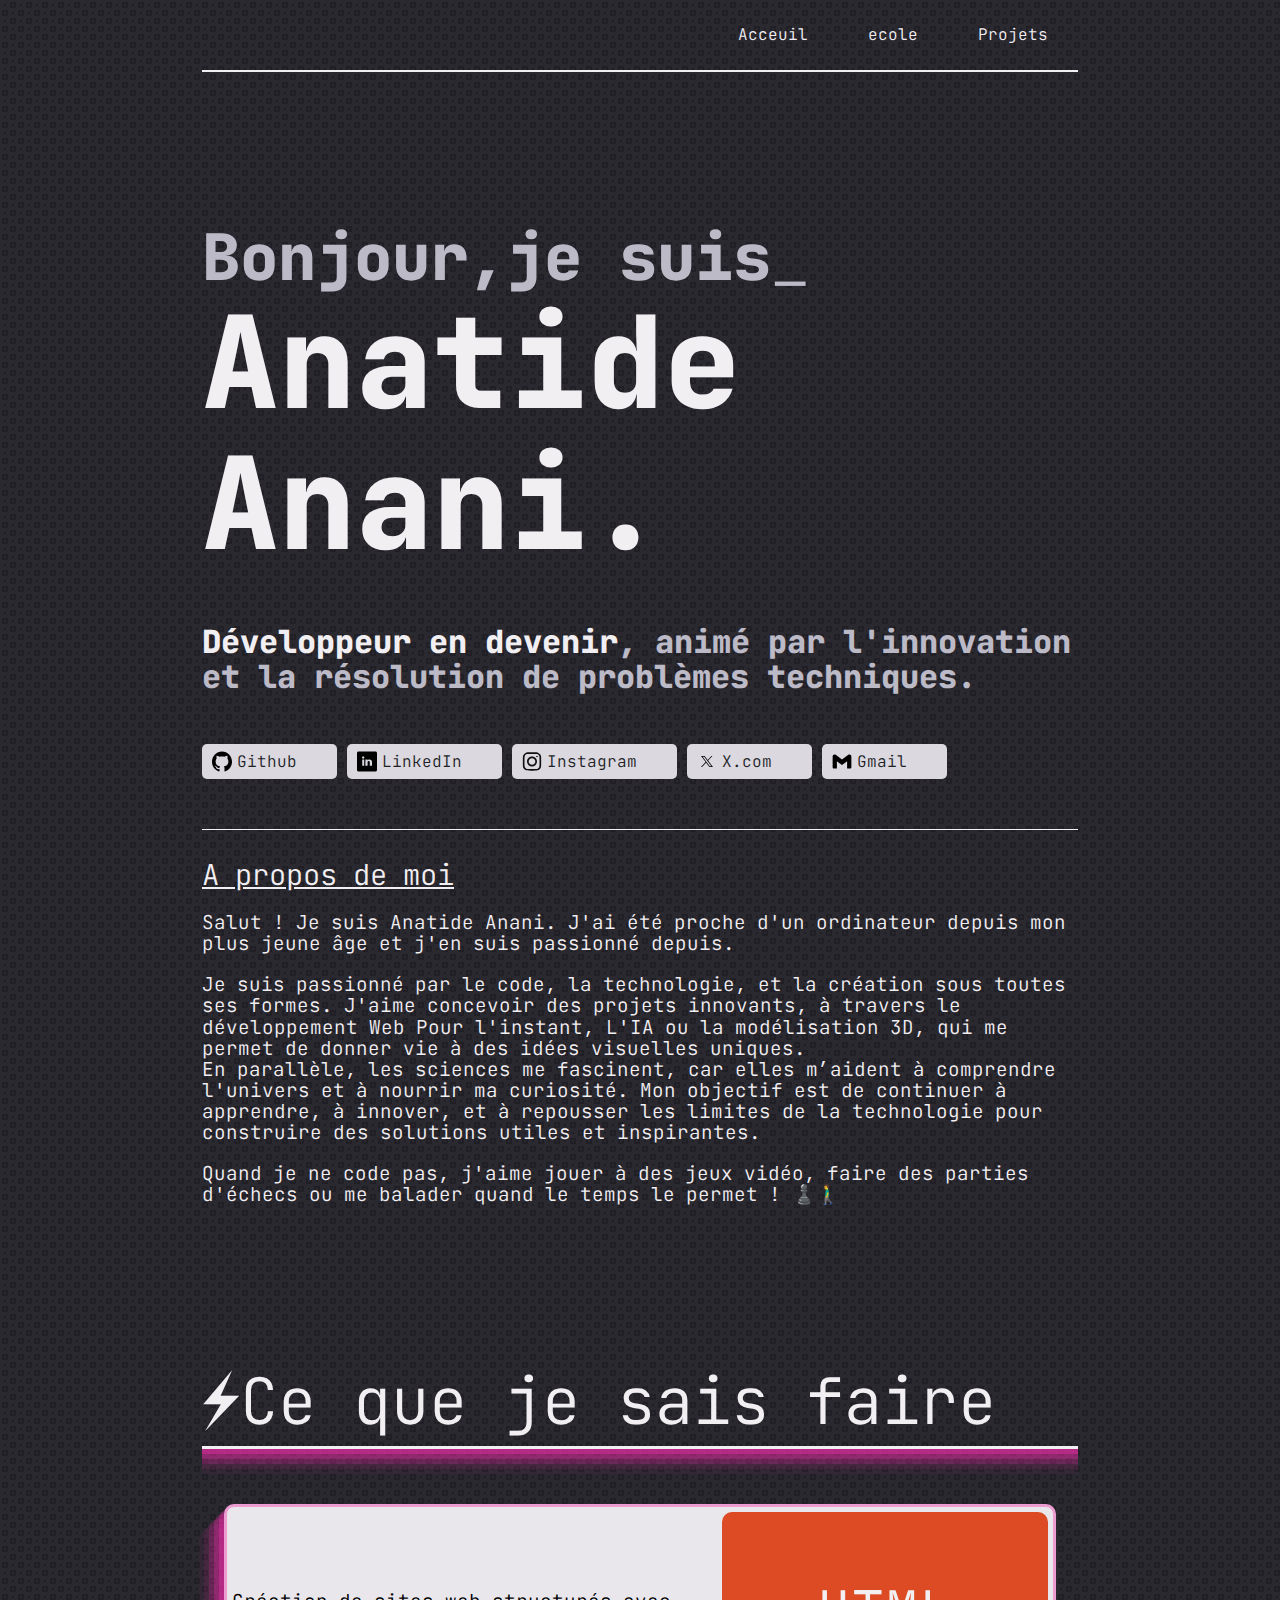
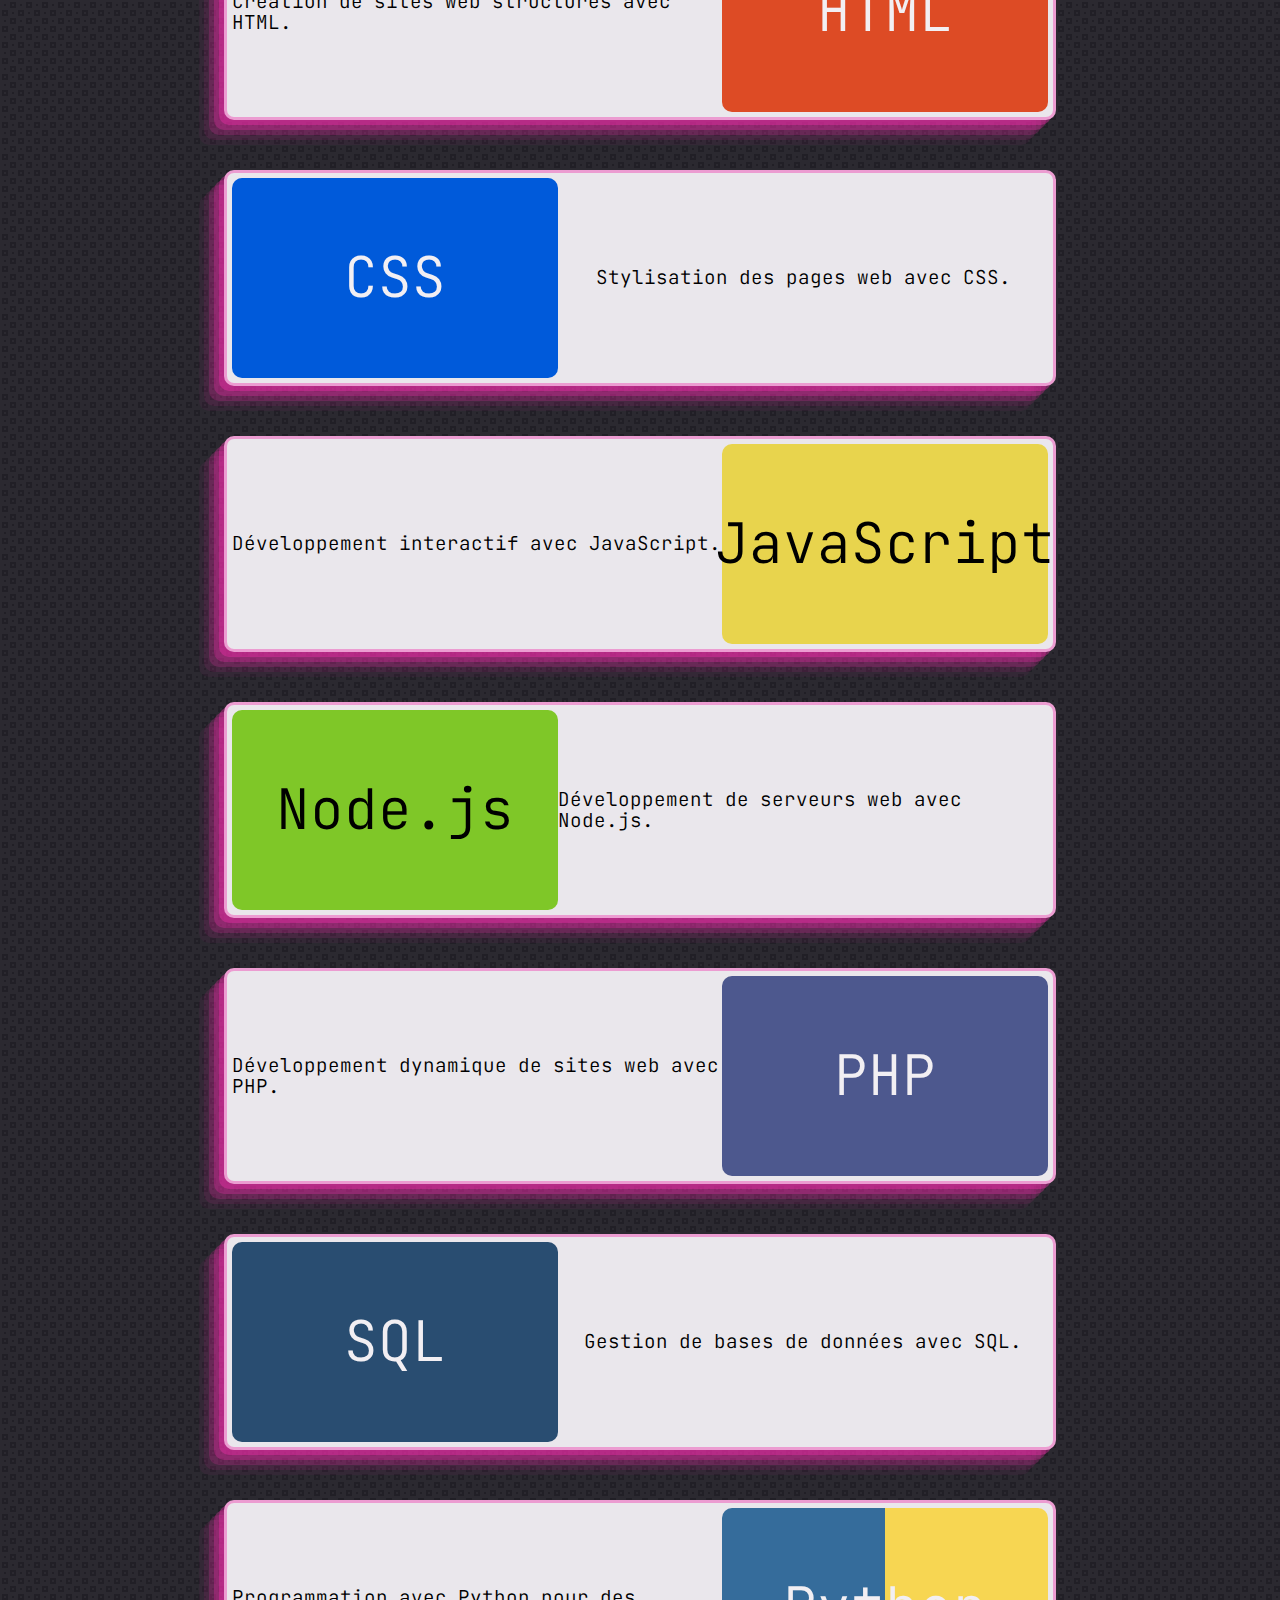
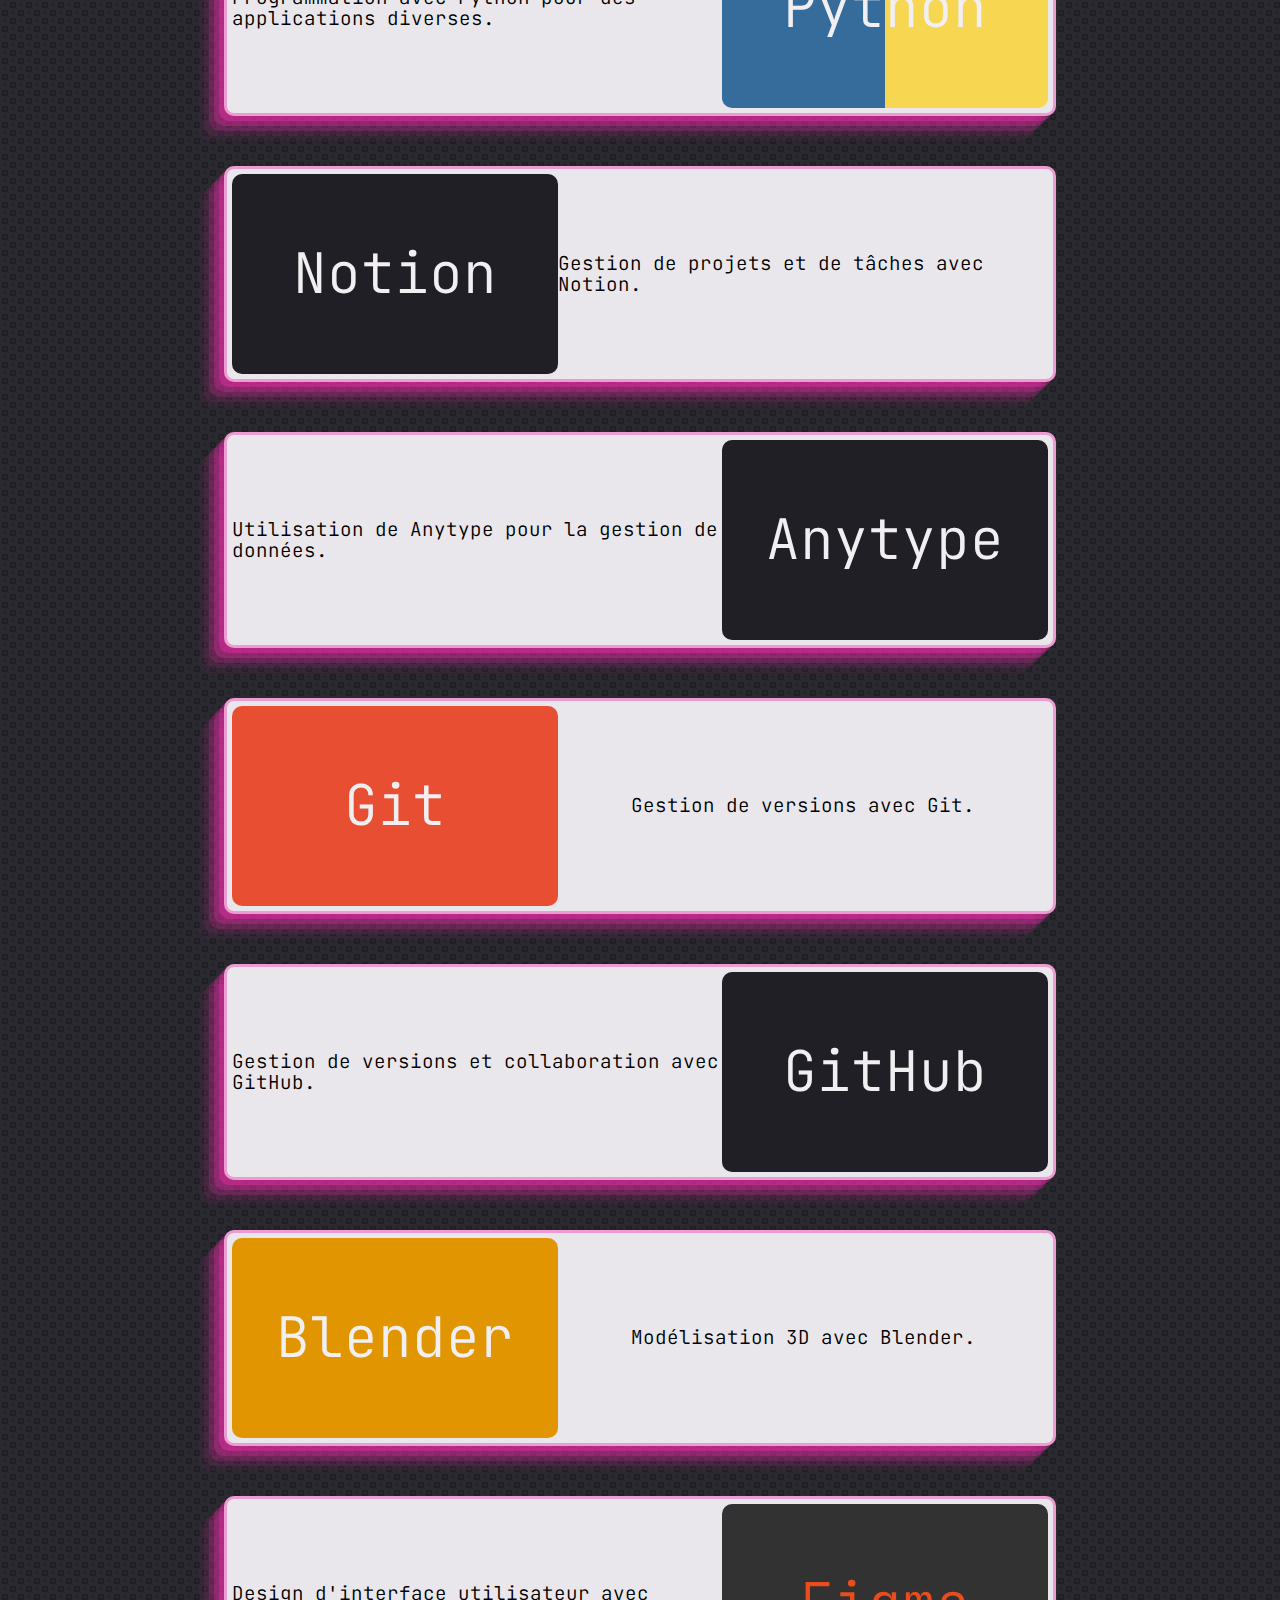
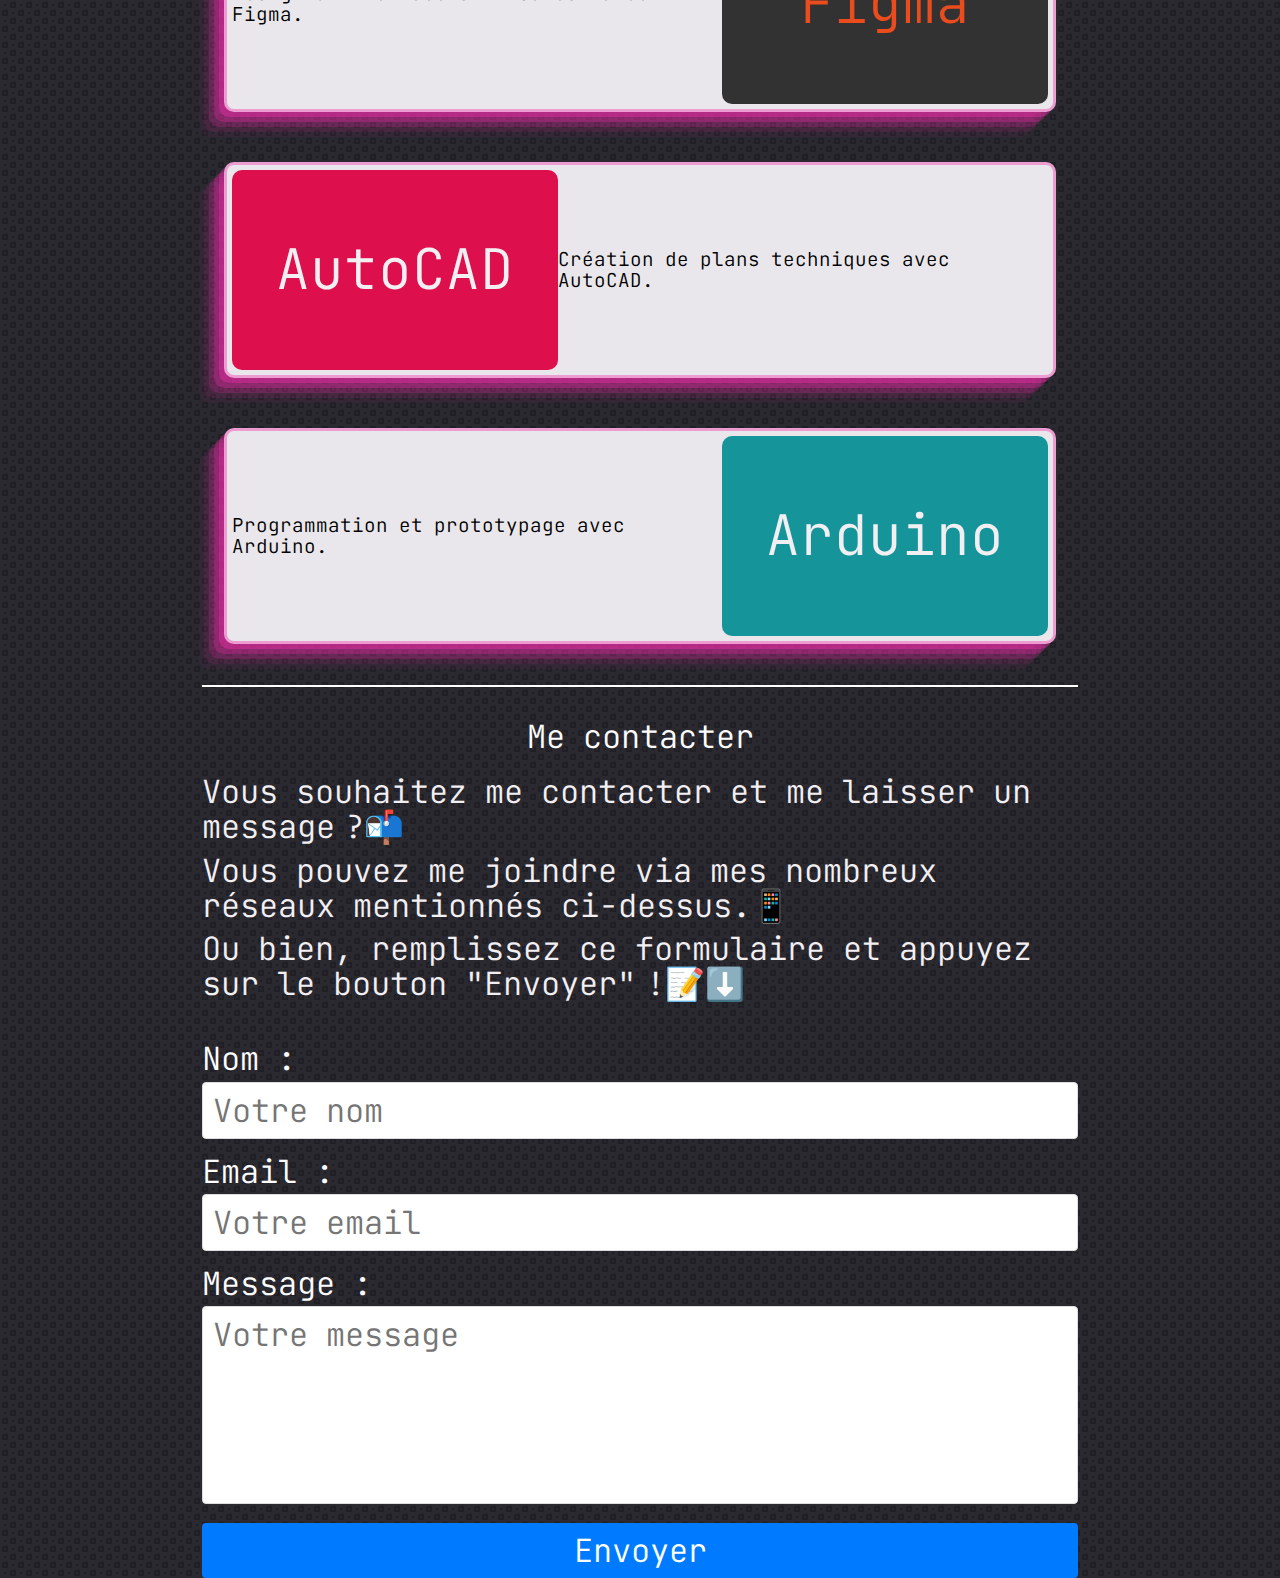
==== index.html @ f27303c4 "feat:ajout du formulaire de contact front end" ====
<!DOCTYPE html>
<html lang="en">
<head>
    <meta charset="UTF-8">
    <meta name="viewport" content="width=device-width, initial-scale=1.0">
    <link rel="stylesheet" href="/pages/css/index.css">
    <link rel="stylesheet" href="/pages/css/general.css">
    <link rel="stylesheet" href="/pages/css/form.css">
    <link rel="icon" type="image/x-icon" href="/src/cercle.png">
    <title>Acceuil</title>
</head>
<body>
    <div class="container">
        <script src="/web-components/header.js" defer></script>
        <wc-header></wc-header>
        <div class="subcontainer">
            <div class="banner">
                <div class="greetings">
                    Bonjour,je suis<em class="blink">_</em>
                </div>
                <div class="name">
                    Anatide Anani.
                </div>
                <div class="desc">
                    <em>Développeur en devenir</em>, animé par l'innovation et la résolution de problèmes techniques.
                </div>
                <div class="social">
                    <a class="github" href="https://github.com/ananijoel" target="_blank">
                        <img src="/src/social/github-142-svgrepo-com.svg" alt=""> <p>Github</p>
                    </a>
                    <a class="linkedIn" href="linkedin.com/in/anatide-anani-316128299" target="_blank">
                        <img src="/src/social/linkedin-rounded-svgrepo-com.svg" alt=""> <p>LinkedIn</p>
                    </a>
                    <a class="instagram" href="https://www.instagram.com/ananijoell" target="_blank">
                        <img src="/src/social/instagram-svgrepo-com.svg" alt=""> <p>Instagram</p>
                    </a>
                    <a href="https://x.com/anatide_anani" target="_blank">
                        <img src="/src/social/TwitterX.svg" alt=""> <p>X.com</p>
                    </a>
                    <a href="mailto:ananijoellanatide@gmail.com" class="gmail" >
                        <img src="/src/social/gmail-svgrepo-com.svg" alt=""> <p>Gmail</p>
                    </a>
                </div>
                <div class="about">
                    <div class="text">
                        <h2>A propos de moi</h2>
                        <p>Salut ! Je suis Anatide Anani. J'ai été proche d'un ordinateur depuis mon plus jeune âge et j'en suis passionné depuis.</p>
                        <p>
                            Je suis passionné par le code, la technologie, et la création sous toutes ses formes. J'aime concevoir des projets innovants, à travers le développement Web Pour l'instant, L'IA ou la modélisation 3D, qui me permet de donner vie à des idées visuelles uniques. <br> En parallèle, les sciences me fascinent, car elles m’aident à comprendre l'univers et à nourrir ma curiosité. Mon objectif est de continuer à apprendre, à innover, et à repousser les limites de la technologie pour construire des solutions utiles et inspirantes.
                        </p>
                        <p>Quand je ne code pas, j'aime jouer à des jeux vidéo, faire des parties d'échecs ou me balader quand le temps le permet ! ♟️🚶‍♂️</p>
                    </div>
                    <div class="picture">

                    </div>
                </div>
            </div>
            <div class="skills">
                <div class="skillstitle"><em class="blink">⚡</em>Ce que je sais faire </div>
                <div class="skill html">
                    <div class="skill-name html">HTML</div>
                    <div class="description">Création de sites web structurés avec HTML.</div>
                </div>
                <div class="skill">
                    <div class="skill-name css">CSS</div>
                    <div class="description">Stylisation des pages web avec CSS.</div>
                </div>
                <div class="skill">
                    <div class="skill-name js">JavaScript</div>
                    <div class="description">Développement interactif avec JavaScript.</div>
                </div>
                <div class="skill">
                    <div class="skill-name nodejs">Node.js</div>
                    <div class="description">Développement de serveurs web avec Node.js.</div>
                </div>
                <div class="skill">
                    <div class="skill-name php">PHP</div>
                    <div class="description">Développement dynamique de sites web avec PHP.</div>
                </div>
                <div class="skill">
                    <div class="skill-name sql">SQL</div>
                    <div class="description">Gestion de bases de données avec SQL.</div>
                </div>
                <div class="skill">
                    <div class="skill-name python">Python</div>
                    <div class="description">Programmation avec Python pour des applications diverses.</div>
                </div>
                <div class="skill">
                    <div class="skill-name notion">Notion</div>
                    <div class="description">Gestion de projets et de tâches avec Notion.</div>
                </div>
                <div class="skill">
                    <div class="skill-name anytype">Anytype</div>
                    <div class="description">Utilisation de Anytype pour la gestion de données.</div>
                </div>
                <div class="skill">
                    <div class="skill-name git">Git</div>
                    <div class="description">Gestion de versions avec Git.</div>
                </div>
                <div class="skill">
                    <div class="skill-name github">GitHub</div>
                    <div class="description">Gestion de versions et collaboration avec GitHub.</div>
                </div>
                <div class="skill">
                    <div class="skill-name blender">Blender</div>
                    <div class="description">Modélisation 3D avec Blender.</div>
                </div>
                <div class="skill">
                    <div class="skill-name figma">Figma</div>
                    <div class="description">Design d'interface utilisateur avec Figma.</div>
                </div>
                <div class="skill">
                    <div class="skill-name autocad">AutoCAD</div>
                    <div class="description">Création de plans techniques avec AutoCAD.</div>
                </div>
                <div class="skill">
                    <div class="skill-name arduino">Arduino</div>
                    <div class="description">Programmation et prototypage avec Arduino.</div>
                </div>
            </div>
            <div class="contactform">
                <div class="contactlabel">
                    <h1>Me contacter</h1>
                    <p> Vous souhaitez me contacter et me laisser un message ?📬</p>
                    <p>Vous pouvez me joindre via mes nombreux réseaux mentionnés ci-dessus.📱 </p>
                    <p>Ou bien, remplissez ce formulaire et appuyez sur le bouton "Envoyer" !📝⬇️</p>
                </div>
                
                <form action="#" method="post" class="contact-form">
                    <div class="form-group">
                        <label for="name">Nom :</label>
                        <input type="text" id="name" name="name" placeholder="Votre nom" required>
                    </div>
                    <div class="form-group">
                        <label for="email">Email :</label>
                        <input type="email" id="email" name="email" placeholder="Votre email" required>
                    </div>
                    <div class="form-group">
                        <label for="message">Message :</label>
                        <textarea id="message" name="message" placeholder="Votre message" rows="5" required></textarea>
                    </div>
                    <button type="submit" class="submit-button">Envoyer</button>
                </form>
            </div>
        </div>
    </div>


</body>
</html>
---- pages/css/index.css ----
:root{
    --color1: #FDFCFD ;
    --color2: #FAF9FB;
    --color3: #F2EFF3;
    --color4: #EAE7EC;
    --color5: #E3DFE6;
    --color6: #DBD8E0;
    --color7: #D0CDD7;
    --color8: #BCBAC7;
    --color9: #8E8C99;
    --color10: #84828E;
    --color11: #65636D;
    --color12: #211F26;
}

.subcontainer{
    width: 100%;
    height: 100%;
}
.banner{
    margin: 150px  0 0 0 ;
}
.greetings{
    color: var(--color8) ;
    font-size: 4rem;
    font-weight: 1000;
}
.name {
    height: 100%;
    color: var(--color3);
    font-size: 8rem;
    font-weight: 1000;
}
.desc{
    margin: 50px  0 0 0;
    font-size: 2rem;
    color: var(--color8);
    font-weight: 1000;
}
.desc > em{
    font-weight: 1000;
    color: var(--color3);
}
.social{
    width: 100%;
    margin: 50px 0 ;
    display: flex;
    flex-direction: row;
}
.social > a {
    display: block;
    margin-right: 10px;
    padding:  5px 40px 5px 10px;
    border-radius: 5px;
    width: fit-content;
    background-color: #DBD8E0;
    display: flex;
    align-items: center;
    justify-content: center;
    text-decoration: none;
    color: #211F26;
}
.social > a > img{
    height: 25px;
    width: 25px;
    padding-right: 5px;
}
.about{
    border-top: 1px solid var(--color3);
    padding: 30px 0;
    margin:0 0 100px 0 ;
    color: var(--color3);
}
.text{
    font-size: 1.2rem;
}
.text h2 {
    text-decoration: underline;
}
.text > p{
    margin: 20px 0 ;
}
@keyframes blink {
    0% {
        opacity: 1;
    }

    50% {
        opacity: 0;
    }

    100% {
        opacity: 1;
    }
}

.blink{
    animation: blink 0.5s infinite;
}

.skills{
    width: 100%;
    display: flex;
    flex-direction: column;
    align-items: center;
    padding-bottom: 1rem;
    border-bottom: 2px solid white ;
}
.skillstitle{
    width: 100%;
    color: var(--color3);
    font-size: 4rem;
    padding: 10px 0;
    margin: 0 0 30px;
    border-bottom: 3px solid var(--color3);
    box-shadow: rgba(240, 46, 170, 0.4) 0px 5px, rgba(240, 46, 170, 0.3) 0px 10px, rgba(240, 46, 170, 0.2) 0px 15px, rgba(240, 46, 170, 0.1) 0px 20px, rgba(240, 46, 170, 0.05) 0px 25px;
}
.skill{
    display: flex;
    justify-content: space-between;
    margin: 25px 0;
    border-radius: 10px;
    border: 3px solid rgba(240, 46, 170, 0.4);
    background-color: #EAE7EC;
    box-shadow: rgba(240, 46, 170, 0.4) -5px 5px, rgba(240, 46, 170, 0.3) -10px 10px, rgba(240, 46, 170, 0.2) -15px 15px, rgba(240, 46, 170, 0.1) -20px 20px, rgba(240, 46, 170, 0.05) -25px 25px;
    padding: 5px;
    font-weight: 1000;
    font-size: 1.2rem;
    width: 95%;
}
.skill:nth-child(odd){
    flex-direction: row;
}
.skill:nth-child(even){
    flex-direction: row-reverse;
}
.skill-name{
    border-radius: 10px;
    width: 40%;
    height: 200PX;
    background-color: #BCBAC7;
    display: fleX;
    align-items: center;
    justify-content: center;
    background-repeat: no-repeat;
    background-size: contain;
    background-position: 10px 10px 10px 10px;
    font-size: 3.5rem;

}
.description{
    width: 60%;
    display: fleX;
    align-items: center;
    justify-content: center;
    background-color: #EAE7EC;
}

.skill-name.html{
    background-color: #dd4b25;
    color: var(--color3);

}
.skill-name.css{
    background-color: #005ada;
    color: var(--color3);
}
.skill-name.js{
    background-color: #e8d44d;
}
.skill-name.nodejs{
    background-color: #7fc728;

}
.skill-name.php {
    background-color: #4d588e;
    color: var(--color3);
}
.skill-name.sql{
    background-color: #294d71;
    color: var(--color3);
}
.skill-name.python{
    color: var(--color3);
    background: rgb(53,108,155);
    background: linear-gradient(90deg, rgba(53,108,155,1) 50%, rgba(247,214,82,1) 50%);
}
.skill-name.notion{
    background-color: var(--color12);
    color: var(--color3);
}
.skill-name.anytype{
    background-color: var(--color12);
    color: var(--color3);
}
.skill-name.git{
    background-color: #e84e31;
    color: var(--color3);
}
.skill-name.github{
    background-color:var(--color12);
    color: var(--color3);
}

.skill-name.blender{
    background-color: #e19601;
    color: var(--color3);
}

.skill-name.figma{
    background-color: #323232;
    color: #ea4c1d;
}

.skill-name.autocad{
    background-color: #de0f4d;
    color: var(--color3);
}
.skill-name.arduino{
    background-color: #15959a;
    color: var(--color3);
}



@media only screen and (min-device-width : 320px) and (max-device-width : 480px) {
    body{
        width: 100vw;
        min-height: 100vh;
    }
    .container{
        width: 100vw;
        min-height: 100vh;
    }
    .banner{
        margin: 3rem 0 0 0 ;
    }
    .greetings{
        font-size: 2rem;
    }
    .name{
        font-size: 4rem;
        margin: 1rem 0 0 0 ;
    }
    .desc{
        font-size: 1rem;
        margin: 2rem 0 0 0;
    }
    .social{
        width: 100%;
        margin: 2rem 0 ;
        display: flex;
        flex-direction: row;
    }
    .social > a {
        display: block;
        margin-right: 10px;
        padding:  0.5rem;
        border-radius: 5px;
        width: fit-content;
        background-color: #DBD8E0;
        display: flex;
        align-items: center;
        justify-content: center;
        text-decoration: none;
        color: #211F26;
    }
    .social > a > p{
        display: none;
    }
    .social > a > img{
        height: 1.5rem;
        width: 1.5rem;
        padding-right: 0;
    }
    .about{
        margin-bottom: 1rem ;
    }



    .skill{
        box-shadow: rgba(240, 46, 170, 0.4) 0px 5px, rgba(240, 46, 170, 0.3) 0px 10px, rgba(240, 46, 170, 0.2) 0px 15px, rgba(240, 46, 170, 0.1) 0px 20px, rgba(240, 46, 170, 0.05) 0px 25px;
    }
    .skillstitle{
        font-size: 1.7rem;
    }
    .skill-name{
        width: 100%;
    height: 150PX;
    }
    .description{
        display: none;
    }
}
---- pages/css/general.css ----
@import url('https://fonts.googleapis.com/css2?family=JetBrains+Mono:ital,wght@0,100..800;1,100..800&display=swap');

:root {
    --sb-size: 14px;
    --color1: #FDFCFD ;
    --color2: #FAF9FB;
    --color3: #F2EFF3;
    --color4: #EAE7EC;
    --color5: #E3DFE6;
    --color6: #DBD8E0;
    --color7: #D0CDD7;
    --color8: #BCBAC7;
    --color9: #8E8C99;
    --color10: #84828E;
    --color11: #65636D;
    --color12: #211F26;
}


*{
    box-sizing: border-box;
    padding: 0;
    margin: 0;
    font-family: 'Roboto';
    font-family: "JetBrains Mono", serif;
    font-optical-sizing: auto;
    font-weight: 300;
    font-style: normal;
    line-height: 110%;
    word-spacing: -1px;
}

body{
    overflow-x: hidden;
    height: fit-content;
    width: 100vw;
    display: flex;
    align-items: center;
    justify-content: center;
    flex-direction: column;
    background-color: var(--color12);
    background-image: url("data:image/svg+xml,%3Csvg width='16' height='16' viewBox='0 0 16 16' xmlns='http://www.w3.org/2000/svg'%3E%3Cpath d='M0 0h16v2h-6v6h6v8H8v-6H2v6H0V0zm4 4h2v2H4V4zm8 8h2v2h-2v-2zm-8 0h2v2H4v-2zm8-8h2v2h-2V4z' fill='%23f2eff3' fill-opacity='0.05' fill-rule='evenodd'/%3E%3C/svg%3E");

}


body::-webkit-scrollbar {
    width: var(--sb-size)
    }
body::-webkit-scrollbar-track {
    background: var(--color11);
    border-radius: 3px;
}

body::-webkit-scrollbar-thumb {
    background: var(--color8);
    border-radius: 3px;

}

@supports not selector(::-webkit-scrollbar) {
    body {
        scrollbar-color: var(--color8) var(--color11);
    }
}
.container{
    width: 70vw;
    height: 100%;
    padding: 0 10px;
}
@media only screen and (min-device-width : 320px) and (max-device-width : 480px) {
    body{
        width: 100vw;
        min-height: 100vh;
    }
    .container{
        width: 100vw;
        min-height: 100vh;
    }
}
---- pages/css/form.css ----
:root {
    --sb-size: 14px;
    --color1: #FDFCFD ;
    --color2: #FAF9FB;
    --color3: #F2EFF3;
    --color4: #EAE7EC;
    --color5: #E3DFE6;
    --color6: #DBD8E0;
    --color7: #D0CDD7;
    --color8: #BCBAC7;
    --color9: #8E8C99;
    --color10: #84828E;
    --color11: #65636D;
    --color12: #211F26;
}

.contactlabel{
    margin: 1rem 0;
    padding: 1rem 0;
    font-size: 2rem;
    color: var(--color3);
}
.contactlabel > h1{
    color: var(--color1);
}
.contactlabel > p{
    margin: 0.5rem 0 ;
}



.contact-form-container {
    
    background-color: #ffffff;
    padding: 20px 30px;
    border-radius: 8px;
    box-shadow: 0 4px 6px rgba(0, 0, 0, 0.1);
    width: 100%;
    max-width: 400px;
}

h1 {
    font-size: 2rem;
    color: #333;
    text-align: center;
    margin-bottom: 20px;
}

.contact-form .form-group {
    margin-bottom: 15px;
}

.contact-form label {
    display: block;
    font-size: 2rem;
    color: var(--color1);
    margin-bottom: 5px;
}

.contact-form input,
.contact-form textarea {
    width: 100%;
    padding: 10px;
    font-size: 2rem;
    border: 1px solid #ddd;
    border-radius: 4px;
    box-sizing: border-box;
}

.contact-form textarea {
    resize: none;
}

.contact-form .submit-button {
    width: 100%;
    padding: 10px;
    font-size: 2rem;
    color: #fff;
    background-color: #007BFF;
    border: none;
    border-radius: 4px;
    cursor: pointer;
    transition: background-color 0.3s ease;
}

.contact-form .submit-button:hover {
    background-color: #0056b3;
}

@media only screen and (min-device-width : 320px) and (max-device-width : 480px) {
    .contactform{
        margin-bottom: 3rem;
    }
    .contactlabel{
        margin: 1rem 0;
        padding: 1rem 0;
        font-size: 1rem;
        color: var(--color3);
    }
    .contactlabel > h1{
        font-size: 2rem;
        color: var(--color1);
    }
    .contactlabel > p{
        margin: 0.5rem 0 ;
    }
    
    
    
    .contact-form-container {
        
        background-color: #ffffff;
        padding: 20px 30px;
        border-radius: 8px;
        box-shadow: 0 4px 6px rgba(0, 0, 0, 0.1);
        width: 100%;
        max-width: 400px;
    }
    
    h1 {
        font-size: 1rem;
        color: #333;
        text-align: center;
        margin-bottom: 20px;
    }
    
    .contact-form .form-group {
        margin-bottom: 15px;
    }
    
    .contact-form label {
        font-size: 1rem;
    }
    
    .contact-form input,
    .contact-form textarea {
        font-size: 1rem;
    }
    
    .contact-form textarea {
        resize: none;
    }
    
    .contact-form .submit-button {
        font-size: 1rem;
    }
}
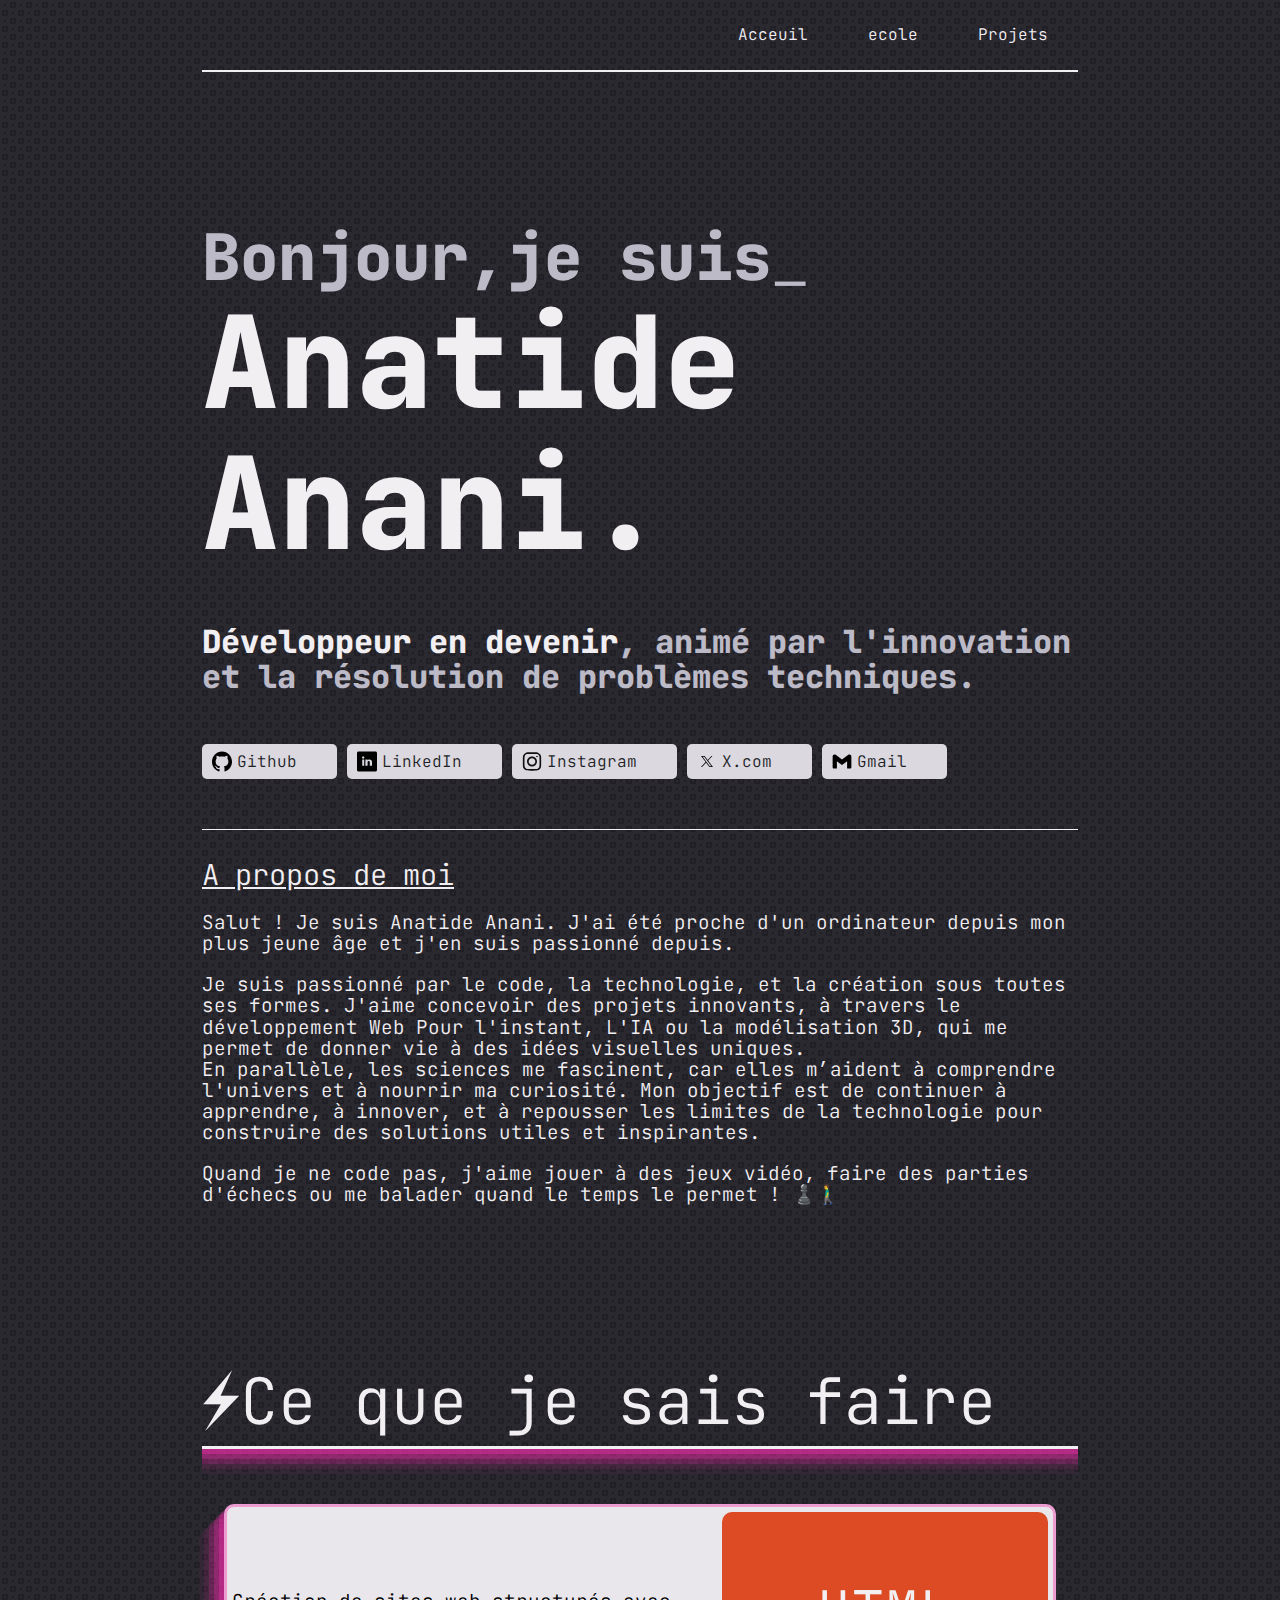
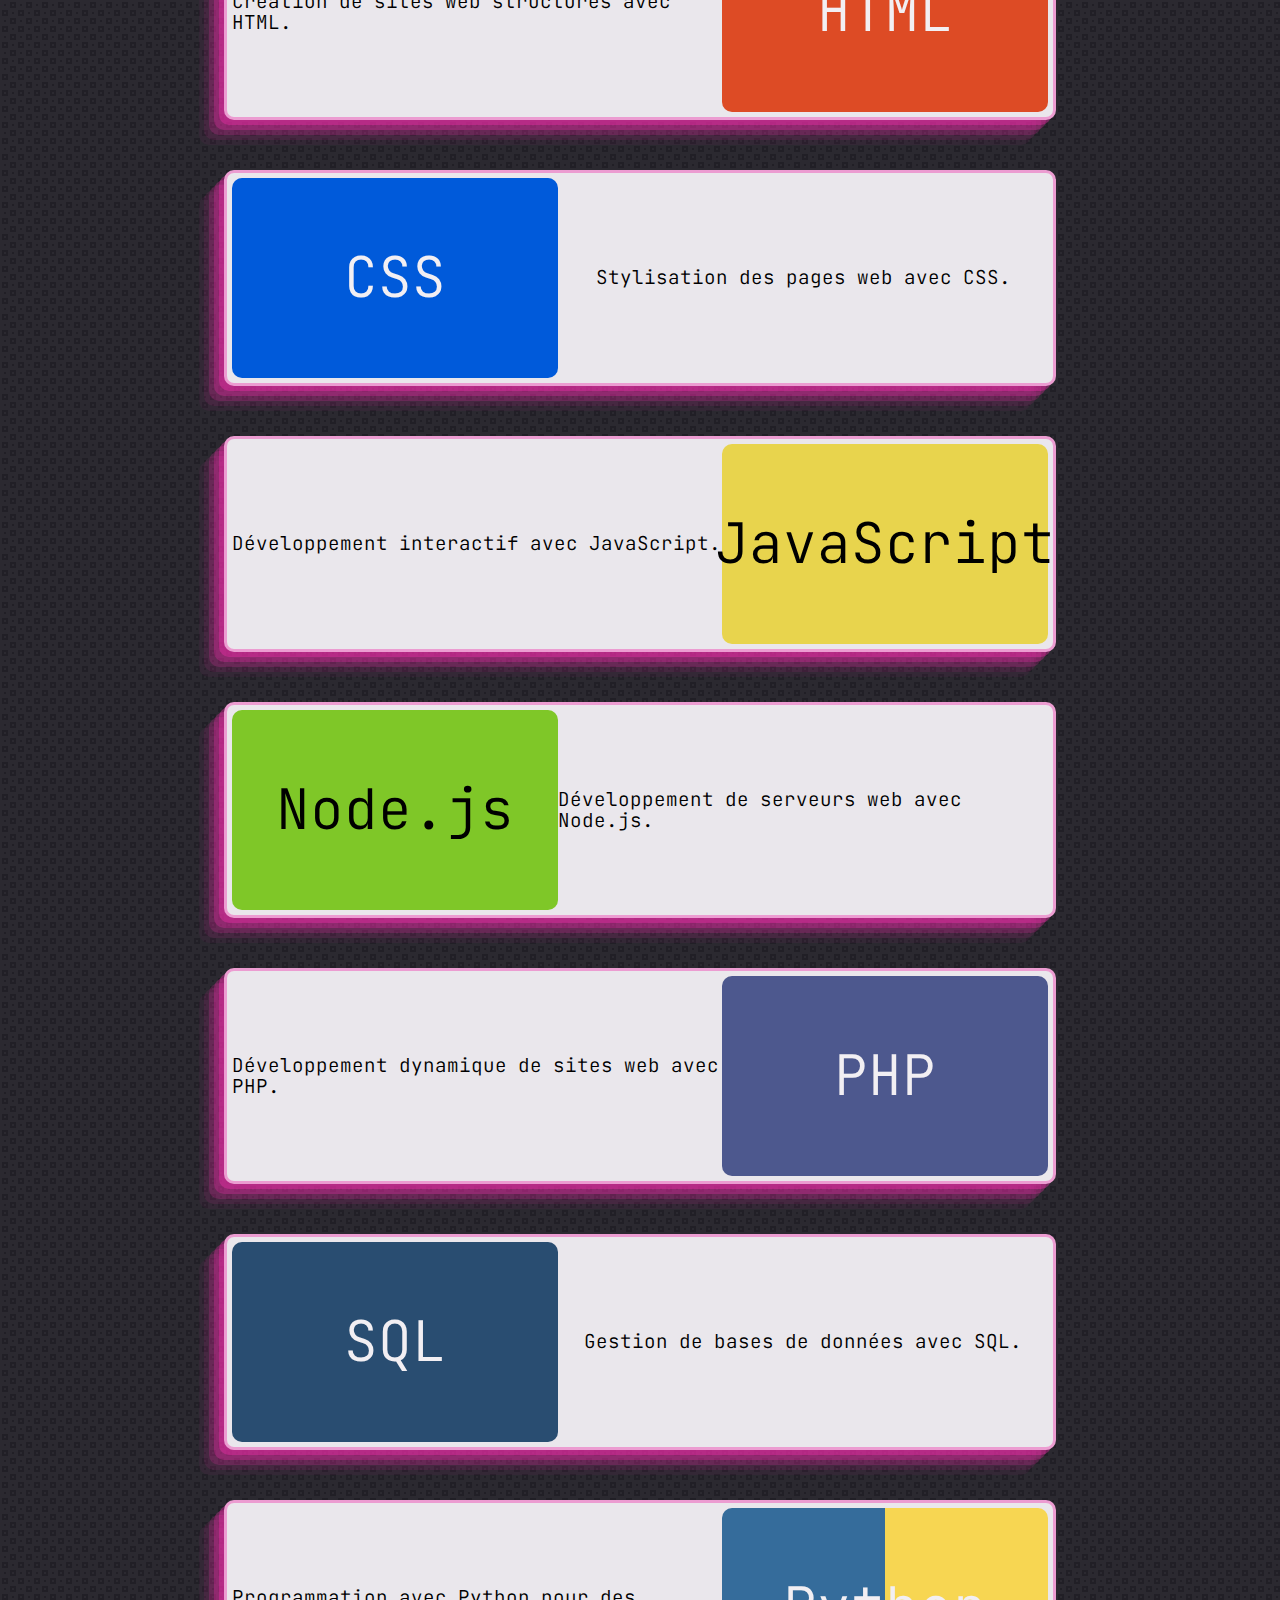
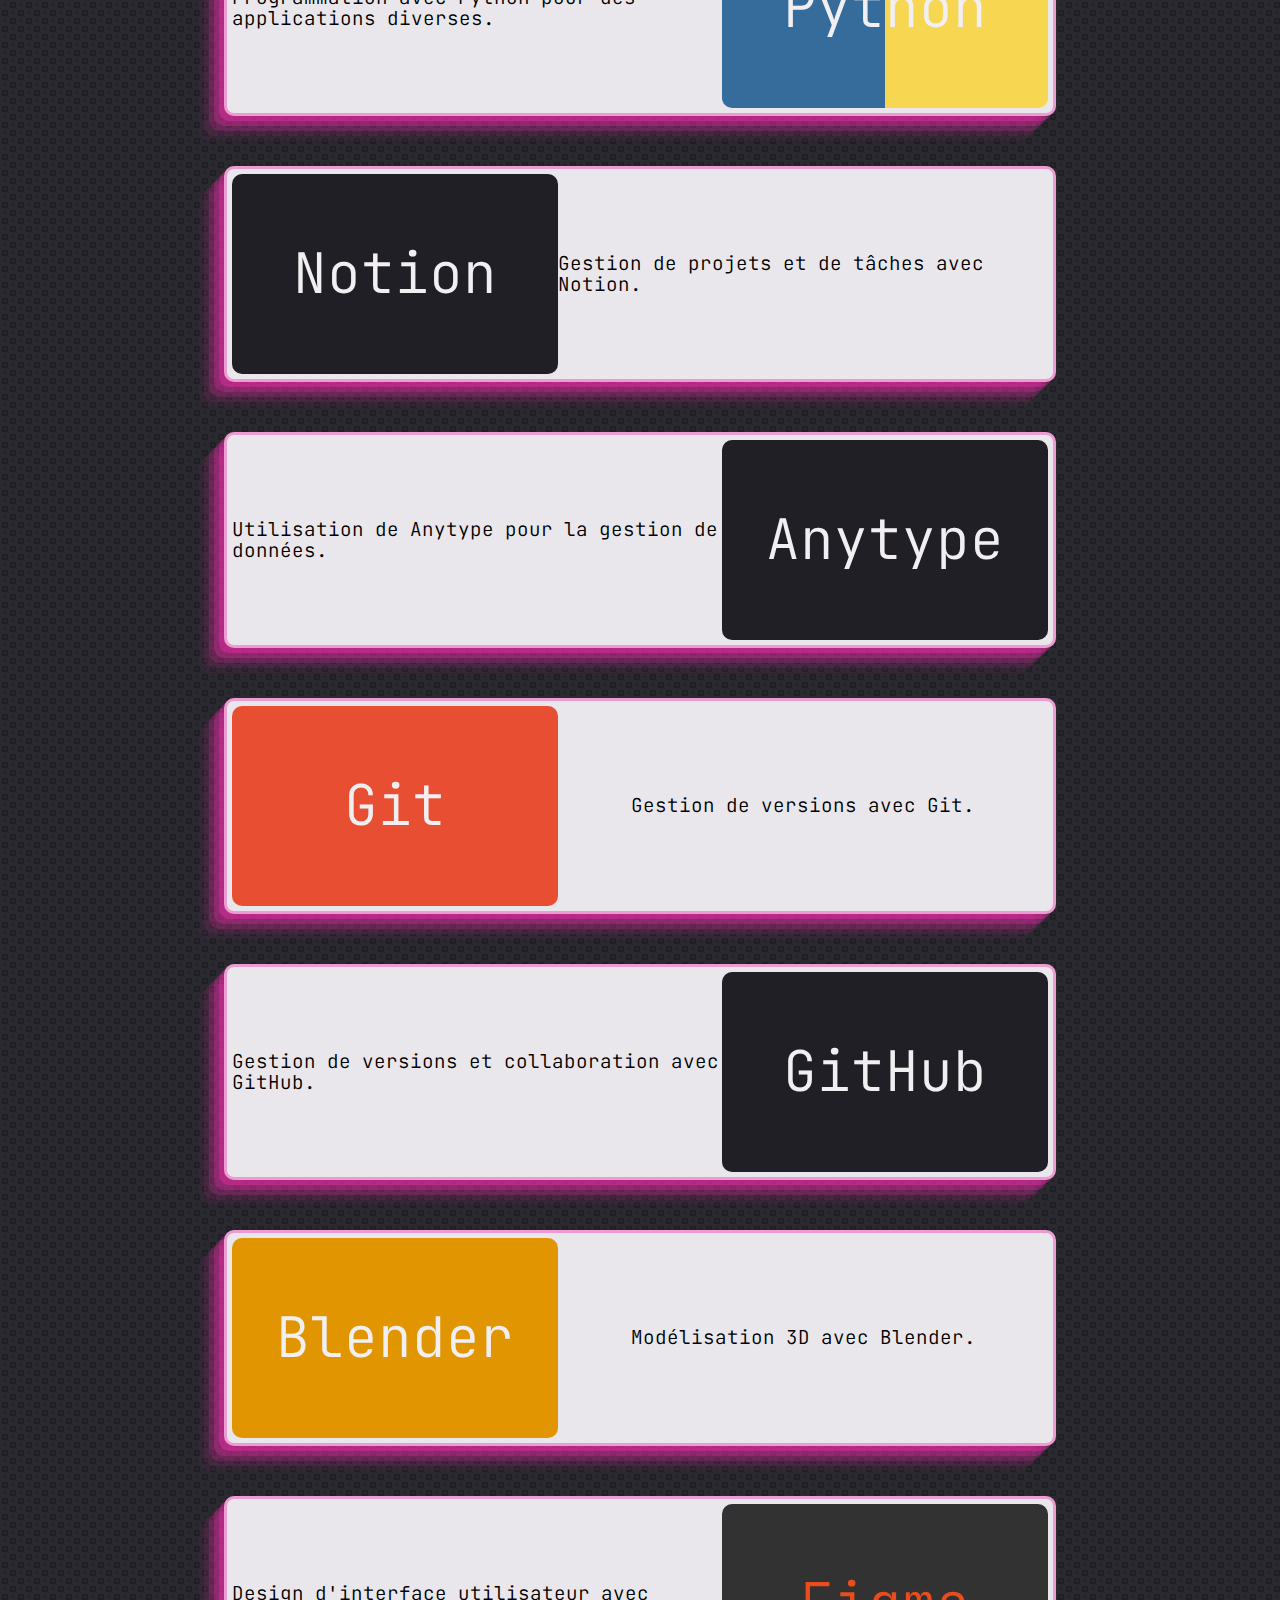
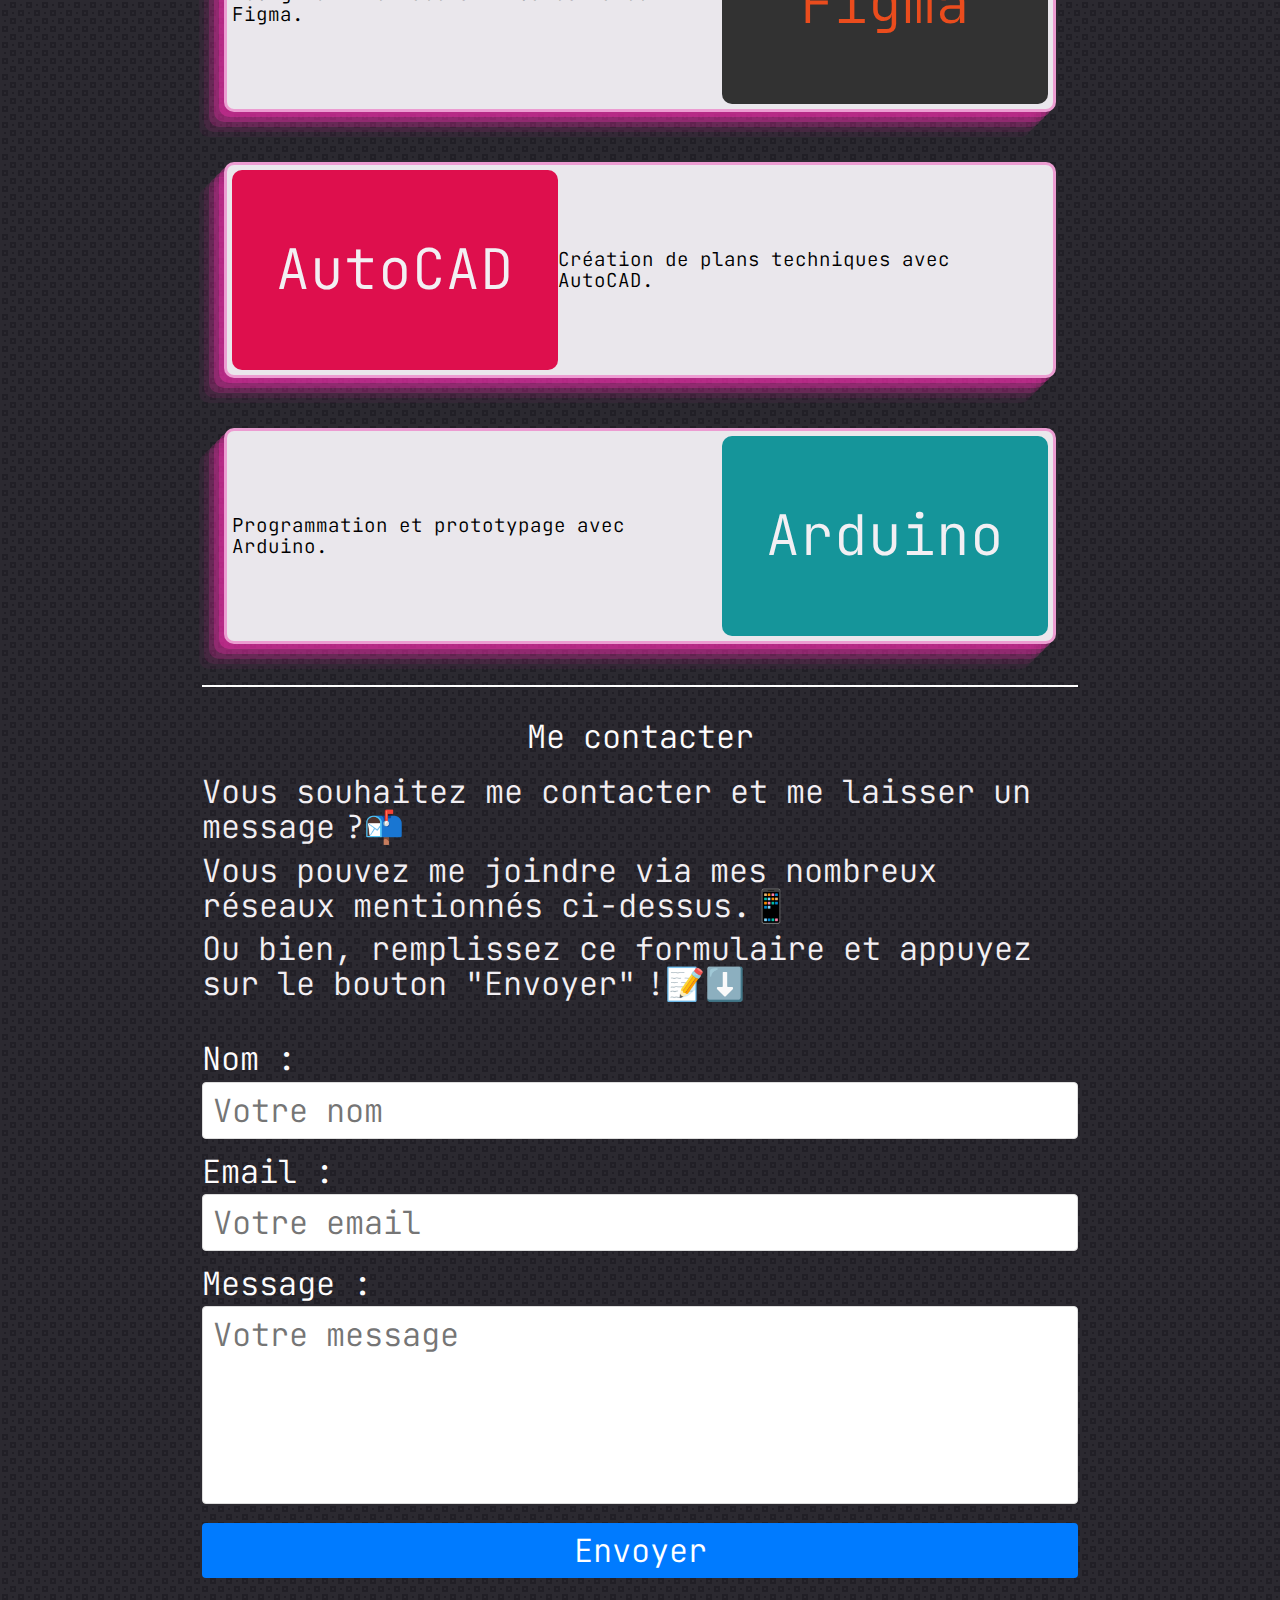
==== commit 0659e703: "integration bug du php" ====
--- a/index.html
+++ b/index.html
@@ -126,7 +126,7 @@
                     <p>Ou bien, remplissez ce formulaire et appuyez sur le bouton "Envoyer" !📝⬇️</p>
                 </div>
                 
-                <form action="#" method="post" class="contact-form">
+                <form action="/contact.php" method="post" class="contact-form">
                     <div class="form-group">
                         <label for="name">Nom :</label>
                         <input type="text" id="name" name="name" placeholder="Votre nom" required>
--- a/pages/css/form.css
+++ b/pages/css/form.css
@@ -13,6 +13,9 @@
     --color11: #65636D;
     --color12: #211F26;
 }
+.contactform{
+    margin-bottom: 3rem;
+}   
 
 .contactlabel{
     margin: 1rem 0;
@@ -88,9 +91,7 @@
 }
 
 @media only screen and (min-device-width : 320px) and (max-device-width : 480px) {
-    .contactform{
-        margin-bottom: 3rem;
-    }
+
     .contactlabel{
         margin: 1rem 0;
         padding: 1rem 0;
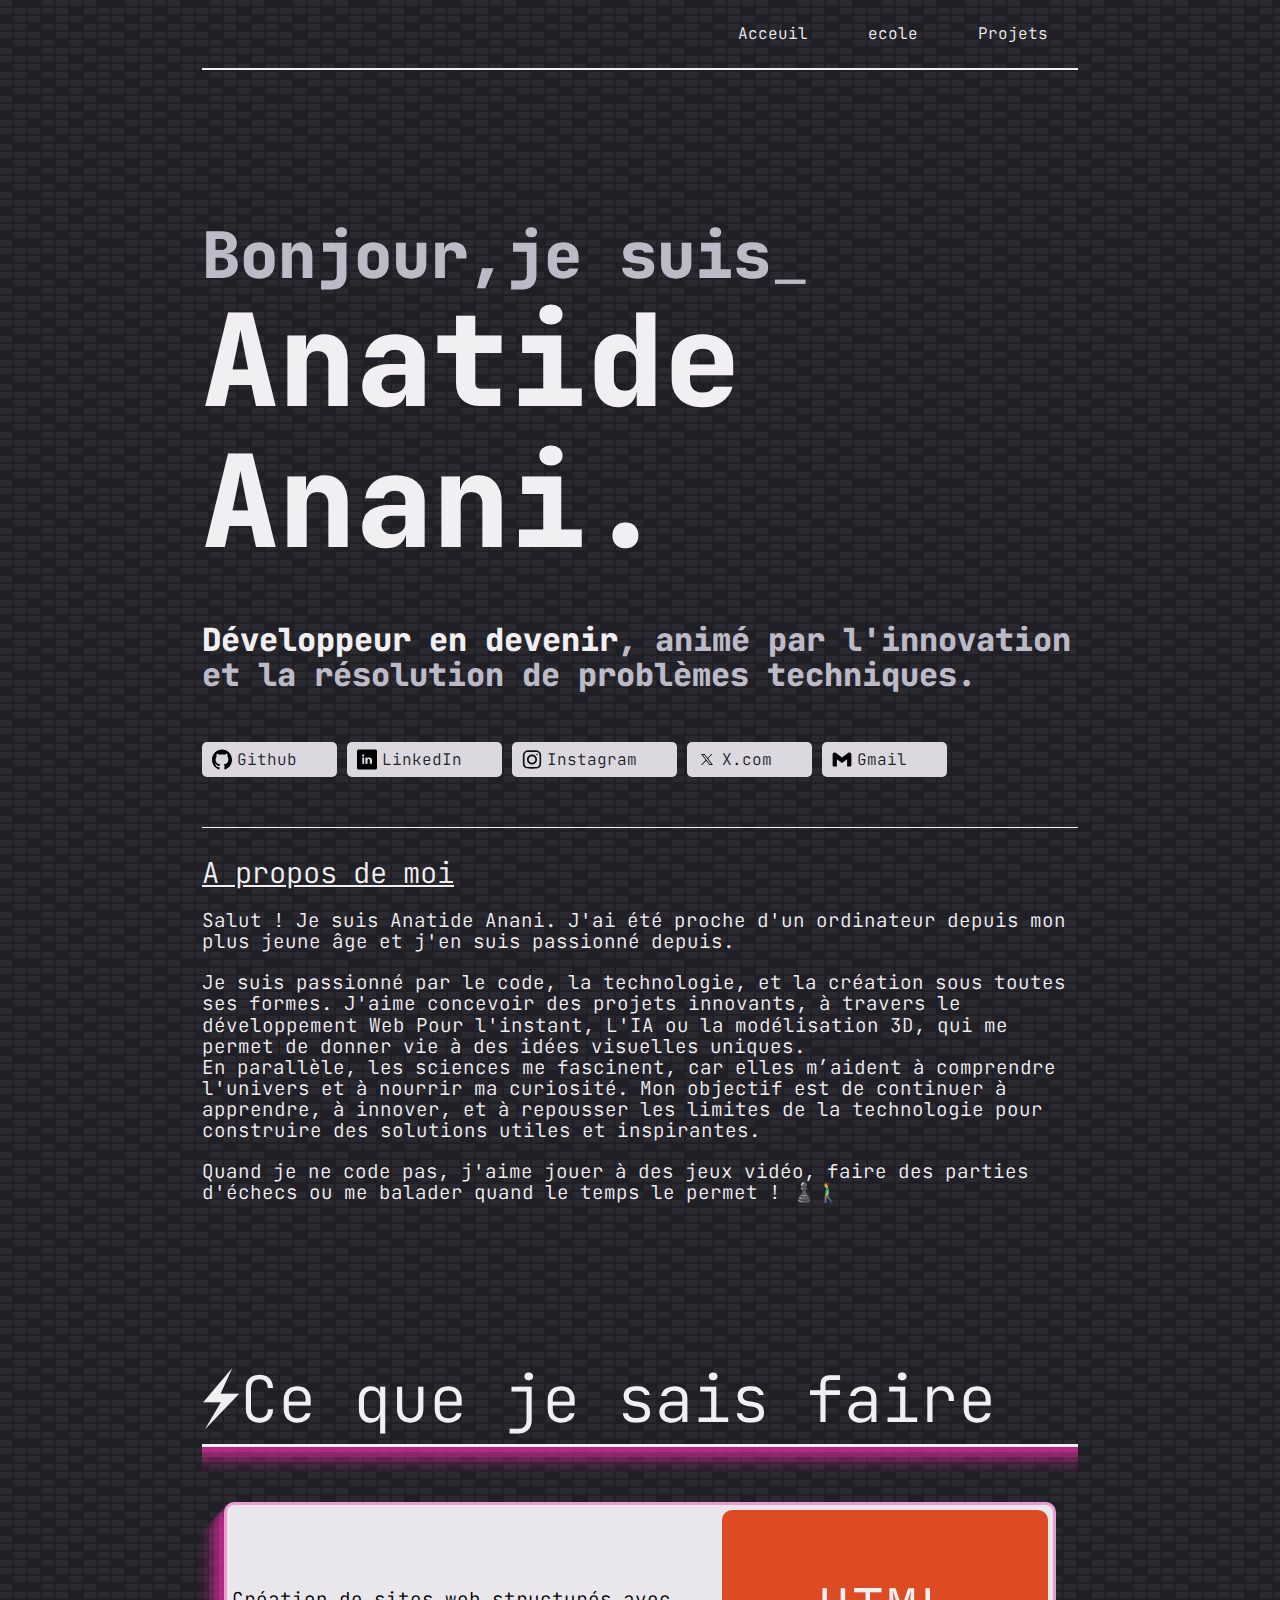
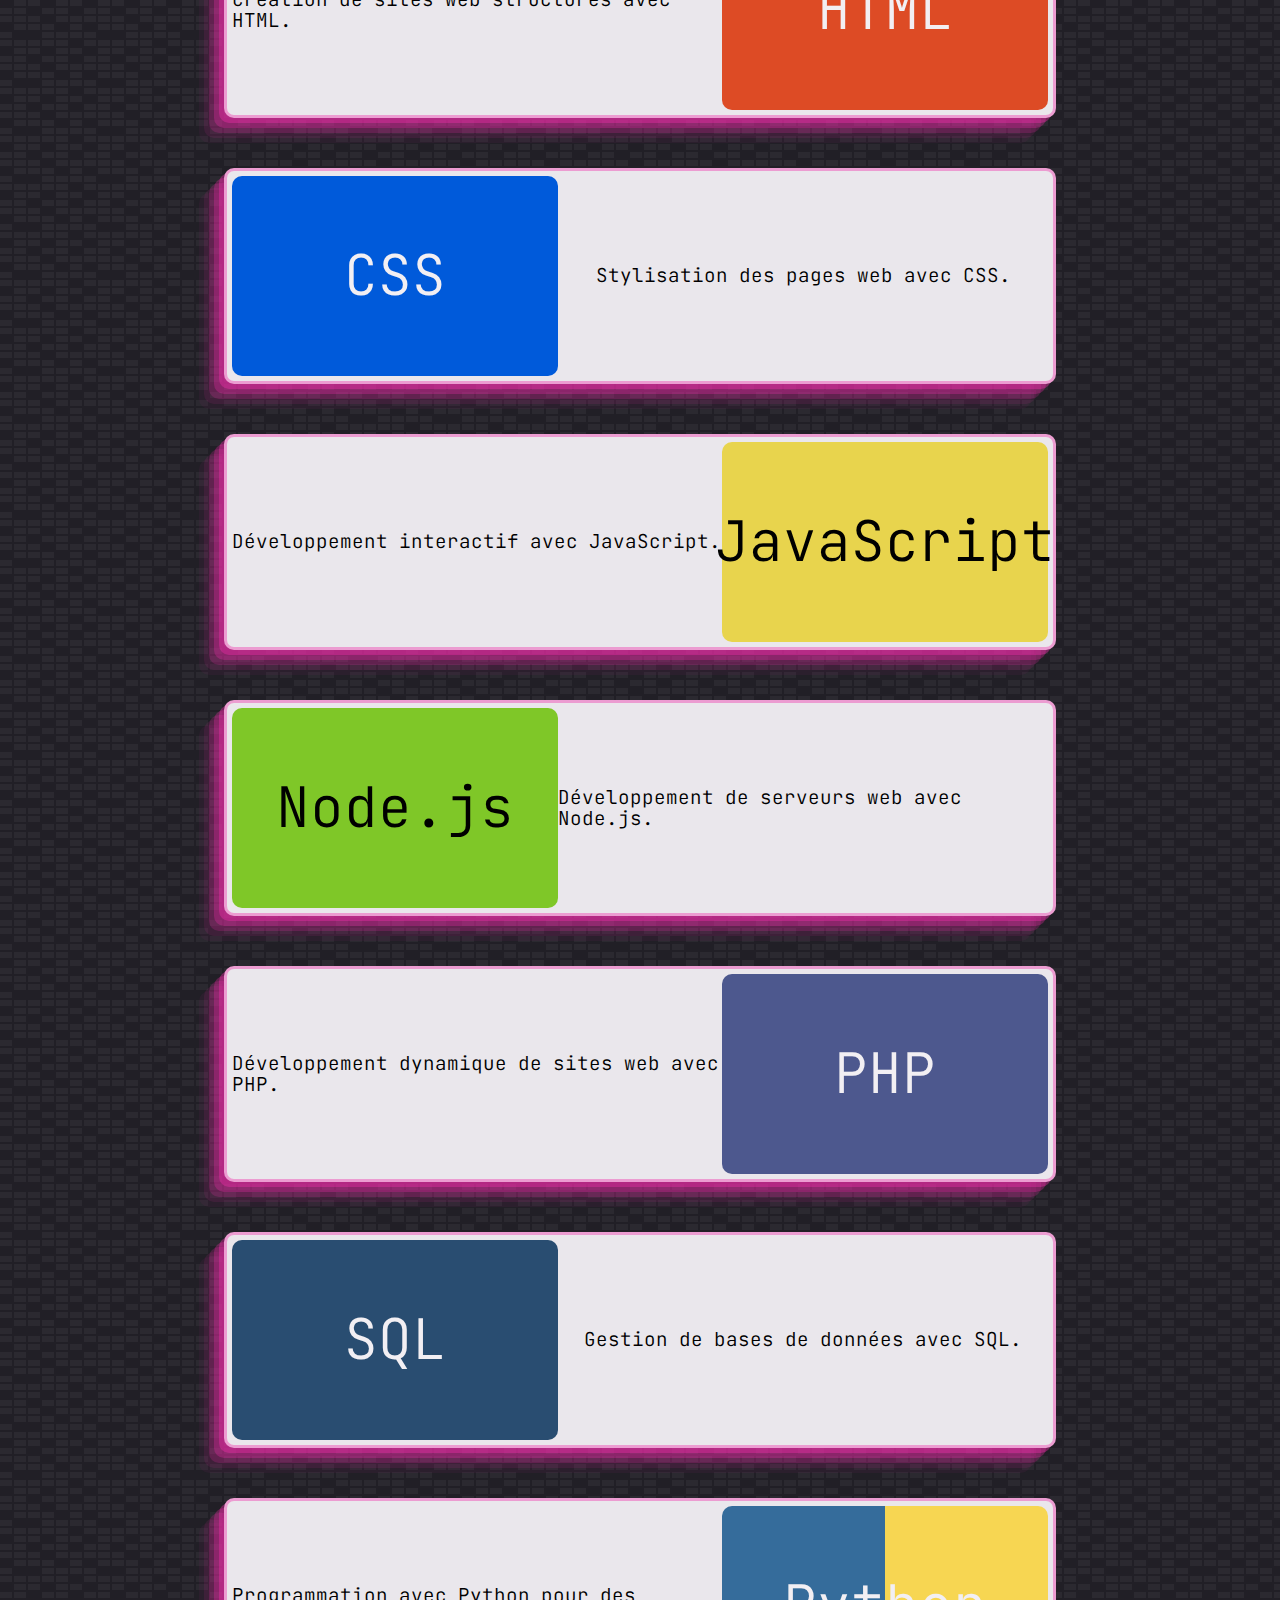
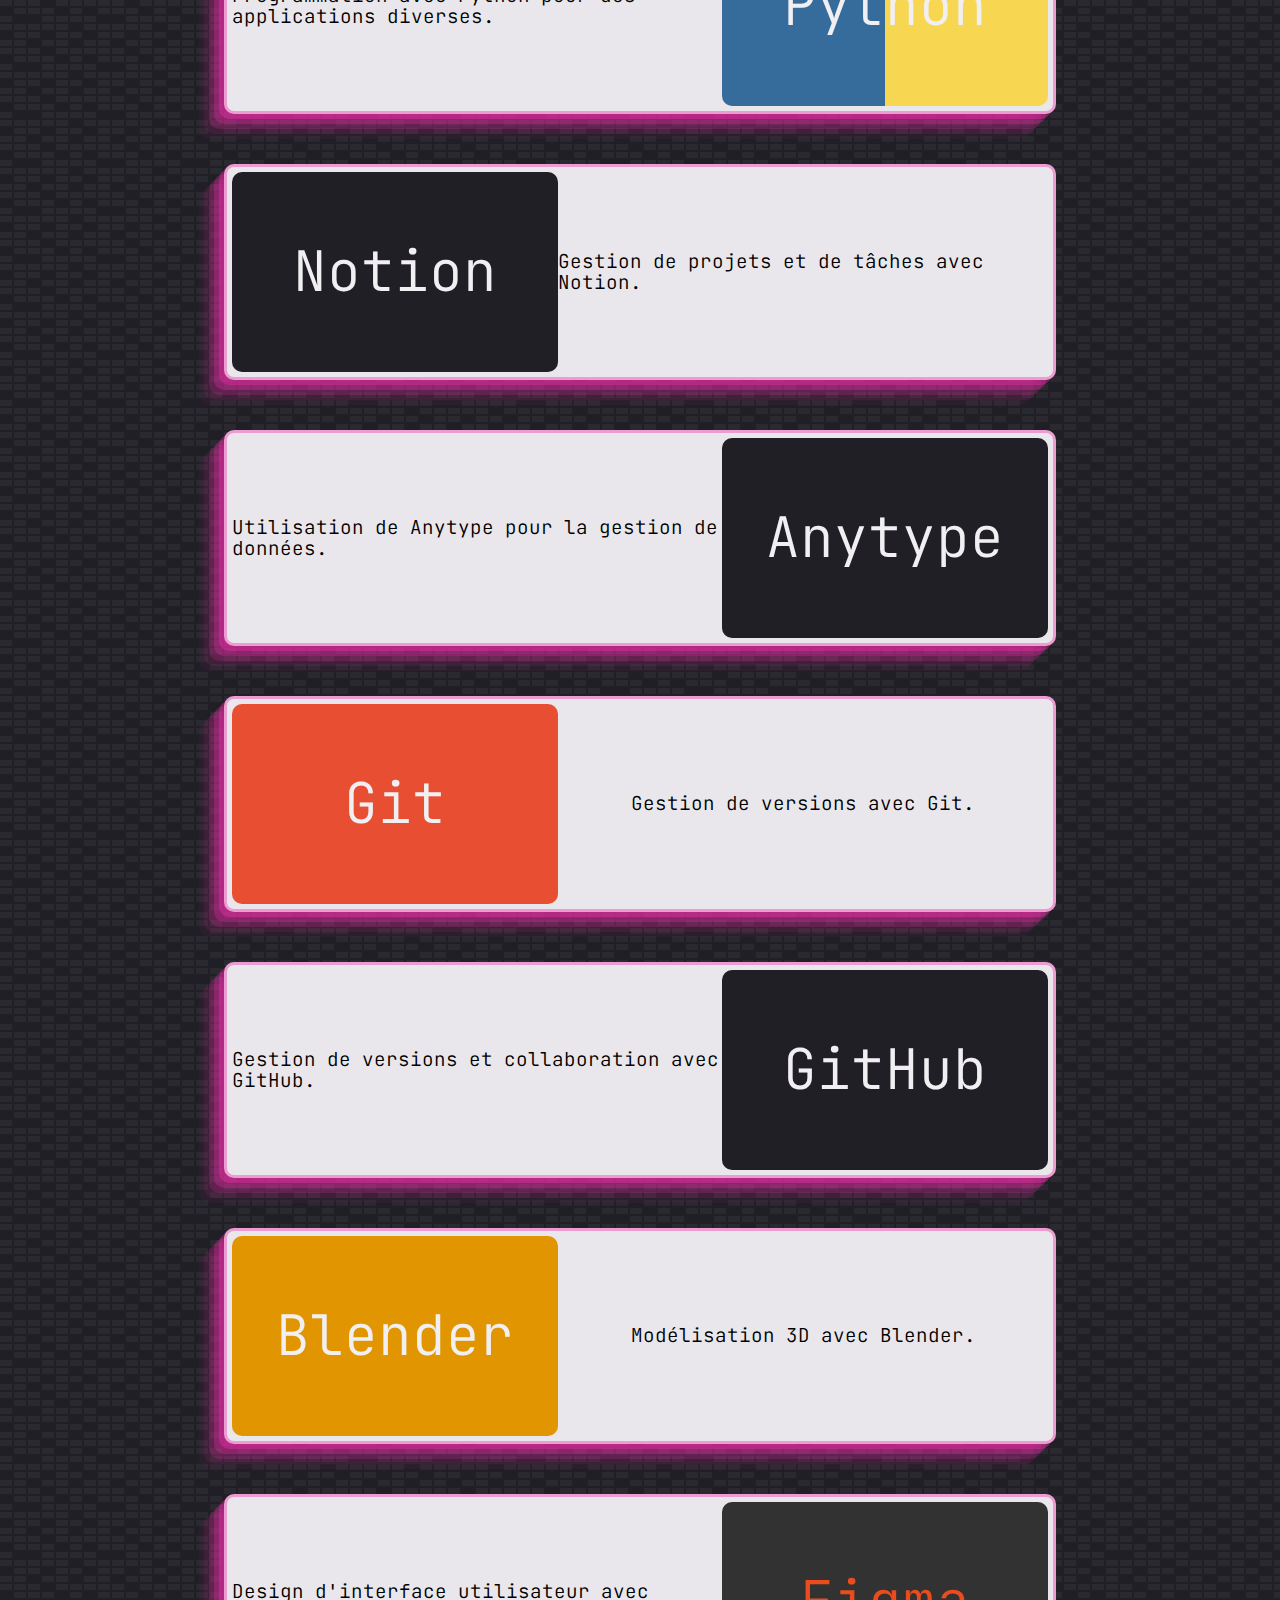
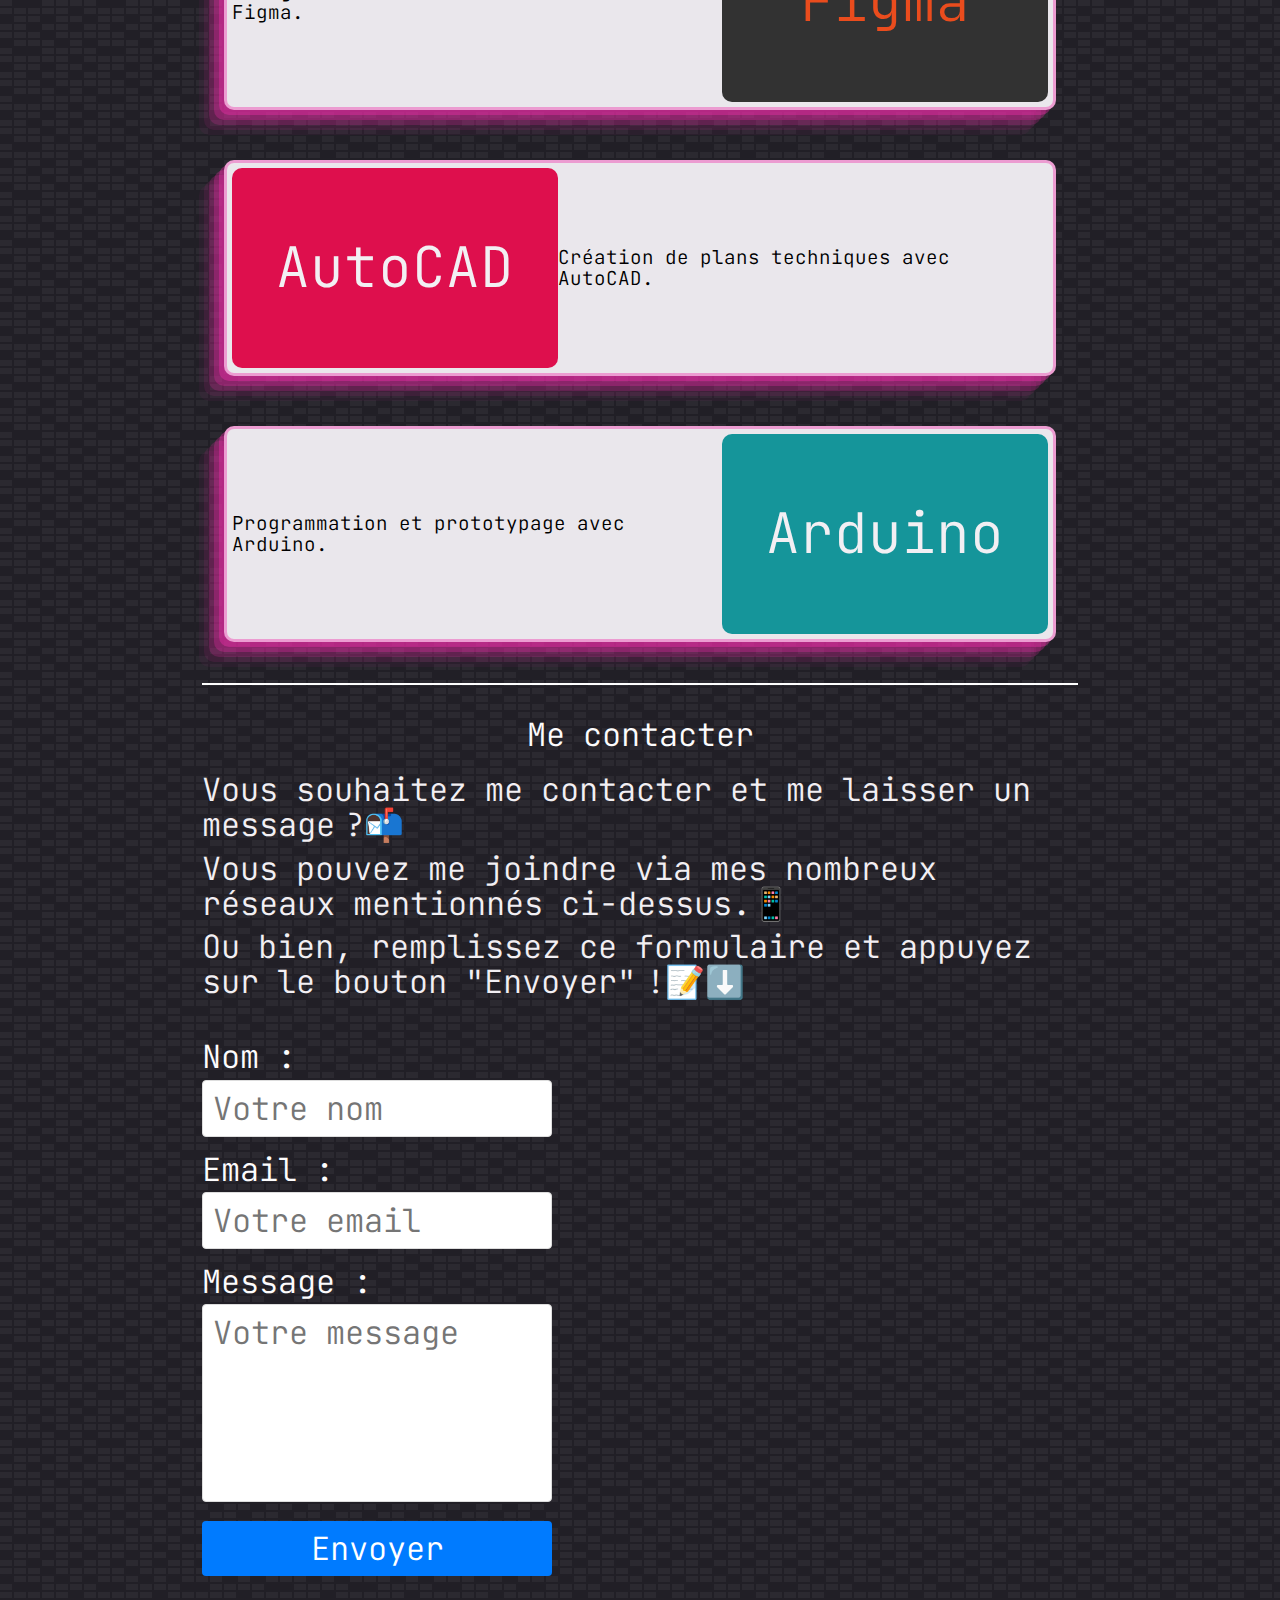
==== commit 585455e5: "fix liens" ====
--- a/index.html
+++ b/index.html
@@ -3,16 +3,26 @@
 <head>
     <meta charset="UTF-8">
     <meta name="viewport" content="width=device-width, initial-scale=1.0">
-    <link rel="stylesheet" href="/pages/css/index.css">
-    <link rel="stylesheet" href="/pages/css/general.css">
-    <link rel="stylesheet" href="/pages/css/form.css">
+    <link rel="stylesheet" href="pages/css/index.css">
+    <link rel="stylesheet" href="pages/css/general.css">
+    <link rel="stylesheet" href="pages/css/form.css">
+    <link rel="stylesheet" href="pages/css/header.css">
     <link rel="icon" type="image/x-icon" href="/src/cercle.png">
     <title>Acceuil</title>
 </head>
 <body>
     <div class="container">
-        <script src="/web-components/header.js" defer></script>
-        <wc-header></wc-header>
+        <header> 
+            <a href="index.html">
+                Acceuil
+            </a>
+            <a href="pages/html/school.html">
+                ecole
+            </a>
+            <a href="pages/html/projects.html">
+                Projets
+            </a>
+        </header>
         <div class="subcontainer">
             <div class="banner">
                 <div class="greetings">
@@ -26,19 +36,19 @@
                 </div>
                 <div class="social">
                     <a class="github" href="https://github.com/ananijoel" target="_blank">
-                        <img src="/src/social/github-142-svgrepo-com.svg" alt=""> <p>Github</p>
+                        <img src="src/social/github-142-svgrepo-com.svg" alt=""> <p>Github</p>
                     </a>
                     <a class="linkedIn" href="linkedin.com/in/anatide-anani-316128299" target="_blank">
-                        <img src="/src/social/linkedin-rounded-svgrepo-com.svg" alt=""> <p>LinkedIn</p>
+                        <img src="src/social/linkedin-rounded-svgrepo-com.svg" alt=""> <p>LinkedIn</p>
                     </a>
                     <a class="instagram" href="https://www.instagram.com/ananijoell" target="_blank">
-                        <img src="/src/social/instagram-svgrepo-com.svg" alt=""> <p>Instagram</p>
+                        <img src="src/social/instagram-svgrepo-com.svg" alt=""> <p>Instagram</p>
                     </a>
                     <a href="https://x.com/anatide_anani" target="_blank">
-                        <img src="/src/social/TwitterX.svg" alt=""> <p>X.com</p>
+                        <img src="src/social/TwitterX.svg" alt=""> <p>X.com</p>
                     </a>
                     <a href="mailto:ananijoellanatide@gmail.com" class="gmail" >
-                        <img src="/src/social/gmail-svgrepo-com.svg" alt=""> <p>Gmail</p>
+                        <img src="src/social/gmail-svgrepo-com.svg" alt=""> <p>Gmail</p>
                     </a>
                 </div>
                 <div class="about">
@@ -126,7 +136,7 @@
                     <p>Ou bien, remplissez ce formulaire et appuyez sur le bouton "Envoyer" !📝⬇️</p>
                 </div>
                 
-                <form action="/contact.php" method="post" class="contact-form">
+                <form action="contact.php" method="post" class="contact-form">
                     <div class="form-group">
                         <label for="name">Nom :</label>
                         <input type="text" id="name" name="name" placeholder="Votre nom" required>
--- a/pages/css/general.css
+++ b/pages/css/general.css
@@ -38,9 +38,8 @@
     align-items: center;
     justify-content: center;
     flex-direction: column;
-    background-color: var(--color12);
-    background-image: url("data:image/svg+xml,%3Csvg width='16' height='16' viewBox='0 0 16 16' xmlns='http://www.w3.org/2000/svg'%3E%3Cpath d='M0 0h16v2h-6v6h6v8H8v-6H2v6H0V0zm4 4h2v2H4V4zm8 8h2v2h-2v-2zm-8 0h2v2H4v-2zm8-8h2v2h-2V4z' fill='%23f2eff3' fill-opacity='0.05' fill-rule='evenodd'/%3E%3C/svg%3E");
-
+    background-color: #211f26;
+    background-image: url("data:image/svg+xml,%3Csvg width='84' height='48' viewBox='0 0 84 48' xmlns='http://www.w3.org/2000/svg'%3E%3Cpath d='M0 0h12v6H0V0zm28 8h12v6H28V8zm14-8h12v6H42V0zm14 0h12v6H56V0zm0 8h12v6H56V8zM42 8h12v6H42V8zm0 16h12v6H42v-6zm14-8h12v6H56v-6zm14 0h12v6H70v-6zm0-16h12v6H70V0zM28 32h12v6H28v-6zM14 16h12v6H14v-6zM0 24h12v6H0v-6zm0 8h12v6H0v-6zm14 0h12v6H14v-6zm14 8h12v6H28v-6zm-14 0h12v6H14v-6zm28 0h12v6H42v-6zm14-8h12v6H56v-6zm0-8h12v6H56v-6zm14 8h12v6H70v-6zm0 8h12v6H70v-6zM14 24h12v6H14v-6zm14-8h12v6H28v-6zM14 8h12v6H14V8zM0 8h12v6H0V8z' fill='%23f2eff3' fill-opacity='0.05' fill-rule='evenodd'/%3E%3C/svg%3E");
 }
 
 
--- a/pages/css/form.css
+++ b/pages/css/form.css
@@ -51,6 +51,7 @@
 
 .contact-form .form-group {
     margin-bottom: 15px;
+    width: 40%;
 }
 
 .contact-form label {
@@ -75,7 +76,7 @@
 }
 
 .contact-form .submit-button {
-    width: 100%;
+    width: 40%;
     padding: 10px;
     font-size: 2rem;
     color: #fff;
--- a/pages/css/header.css
+++ b/pages/css/header.css
@@ -0,0 +1,47 @@
+:root{
+    --main-back-color : #211F26;
+    --firTexCo: #F2EFF3;
+    --sectexco: #BCBAC7;
+    --sb-track-color: #232e33;
+    --sb-thumb-color: #BCBAC7;
+    --sb-size: 14px;
+}
+header{
+    display: flex;
+    align-items: center;
+    justify-content: flex-end;
+    flex-direction: row;
+    width: 100%;
+    height: 70px;
+    border-bottom: 2px solid #F2EFF3;
+}
+
+header > a{
+    text-decoration: none;
+    margin: 0 5px;
+    color: #F2EFF3;
+    margin: 0 20px;
+    padding: 10px;
+    border-radius: 5px;
+}
+header > a:hover{
+    background-color: #dbd8e0;
+    color: #232e33;
+
+}
+@media only screen and (min-device-width : 320px) and (max-device-width : 480px) {
+
+    header > a{
+        font-size: 1rem;
+        text-decoration: none;
+        color: #F2EFF3;
+        margin: 0 0.5rem;
+        padding: 0.2rem;
+        border-radius: 5px;
+    }
+    header > a:hover{
+        background-color: #dbd8e0;
+        color: #232e33;
+
+    }
+}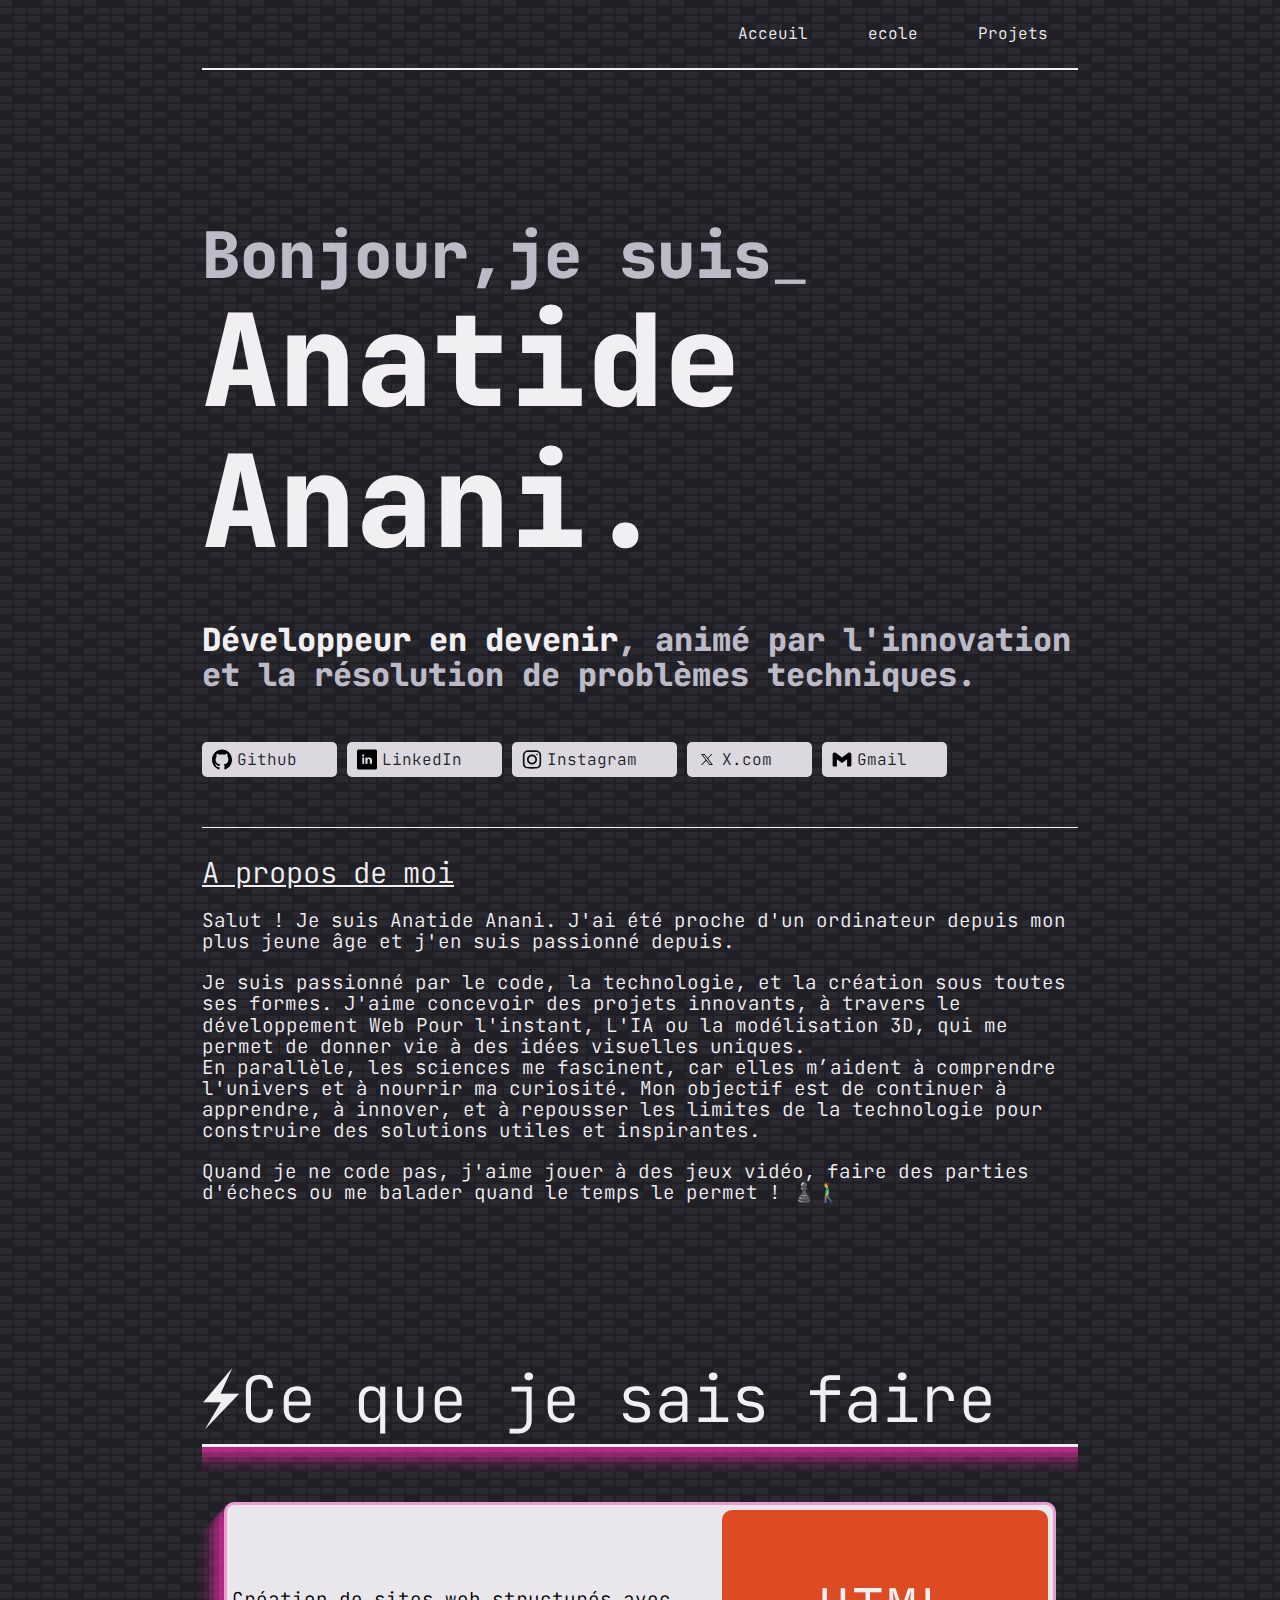
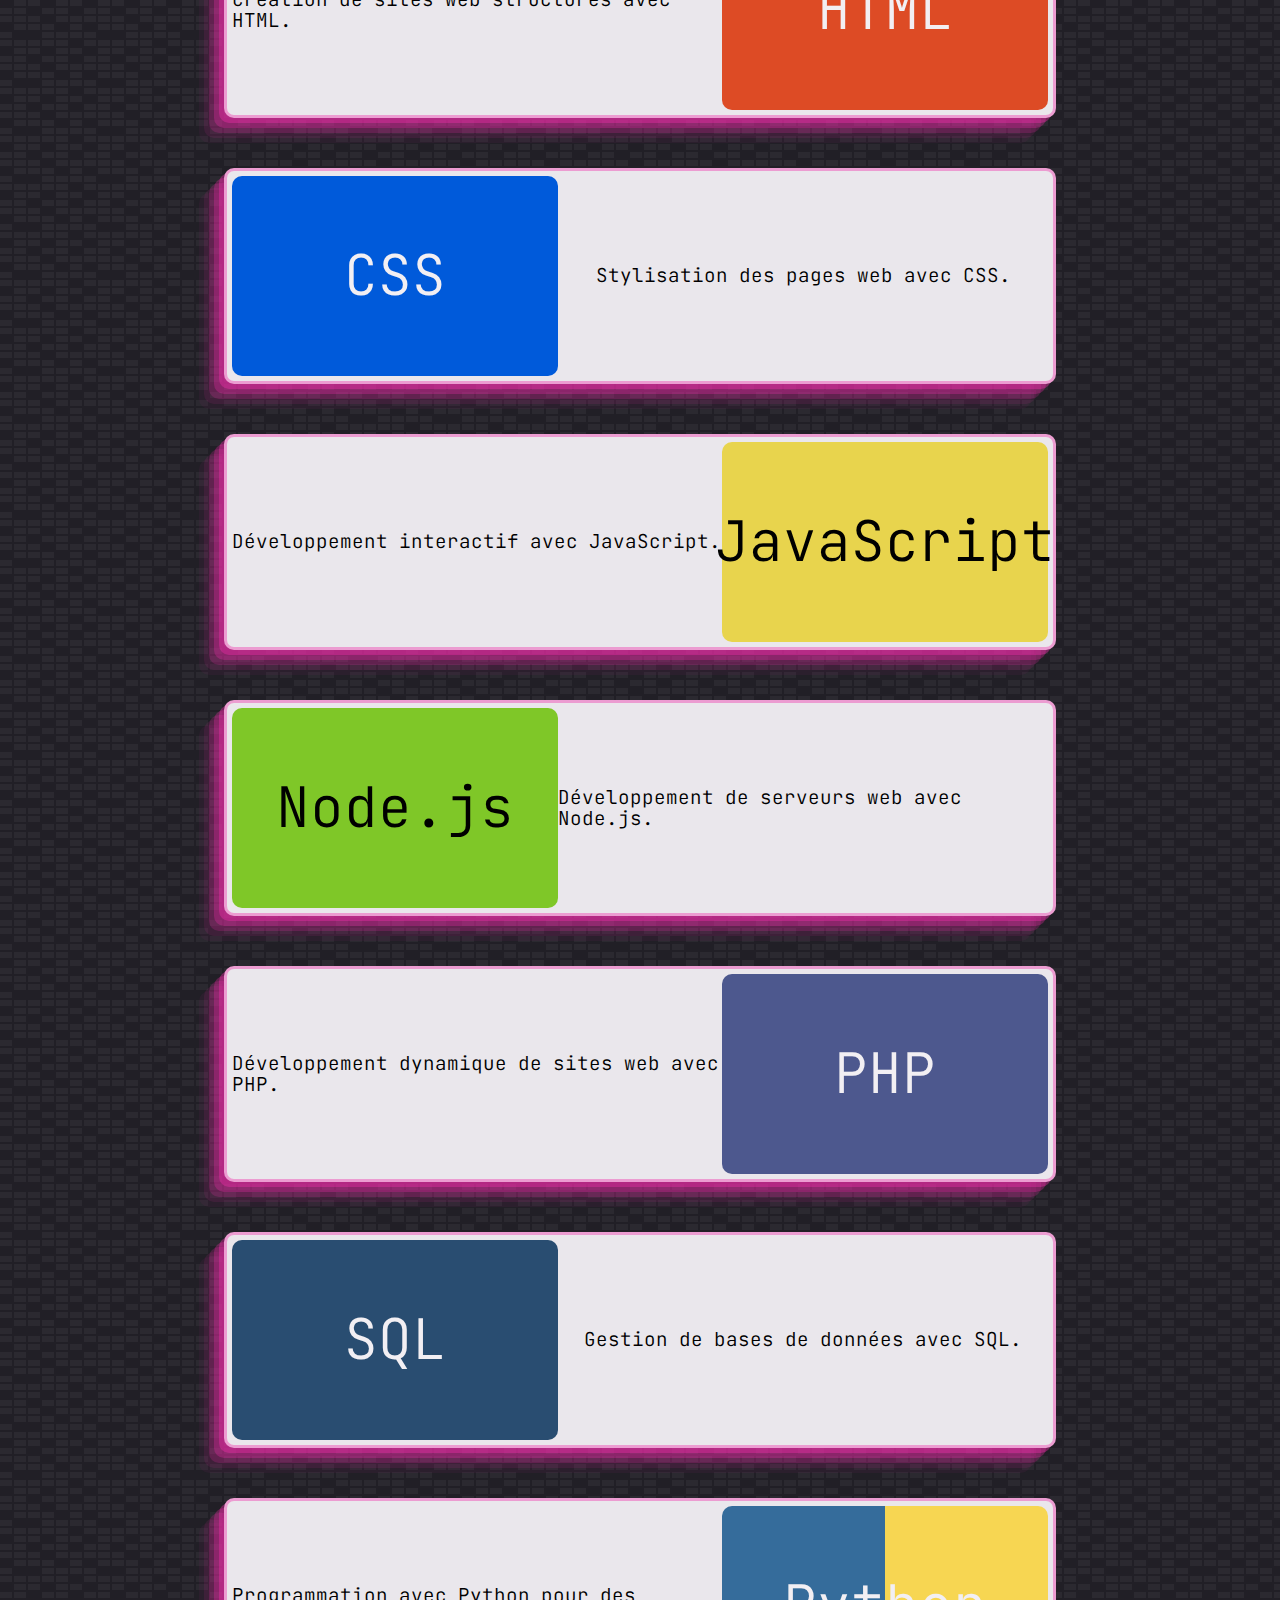
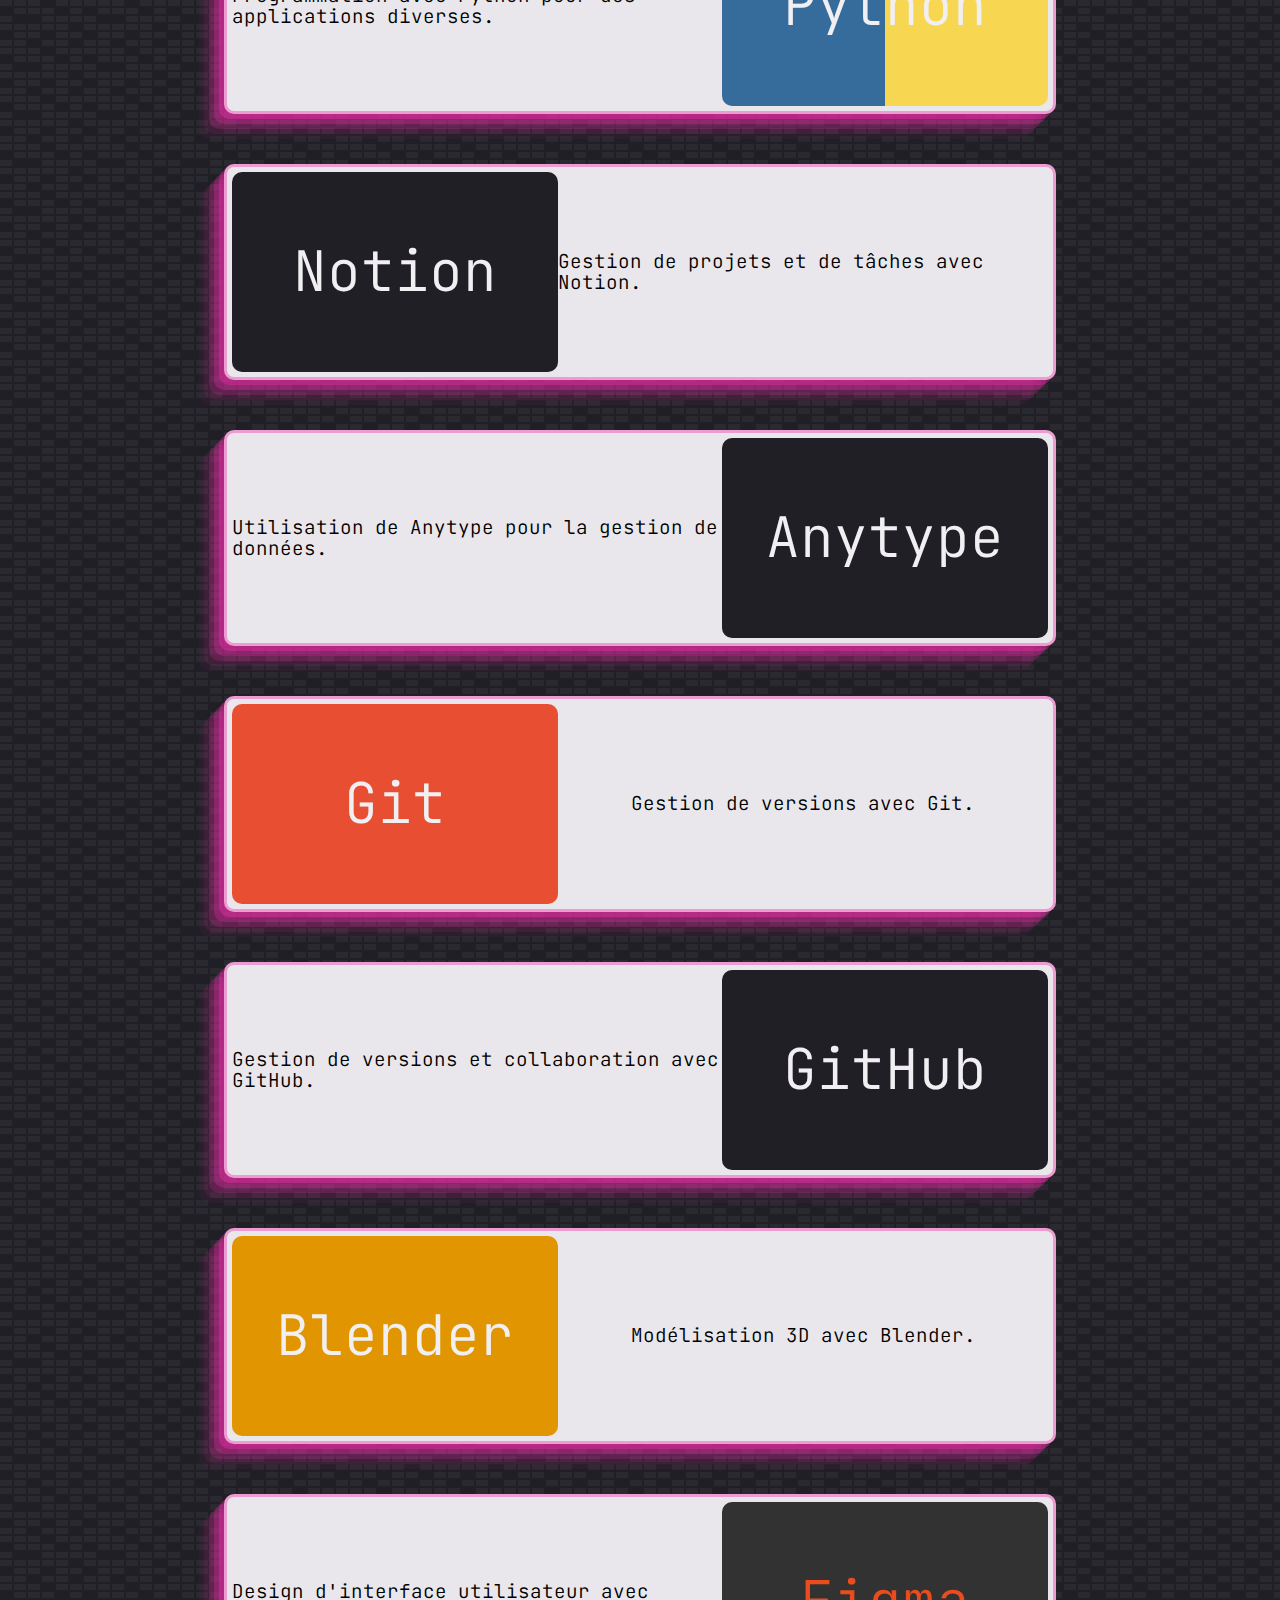
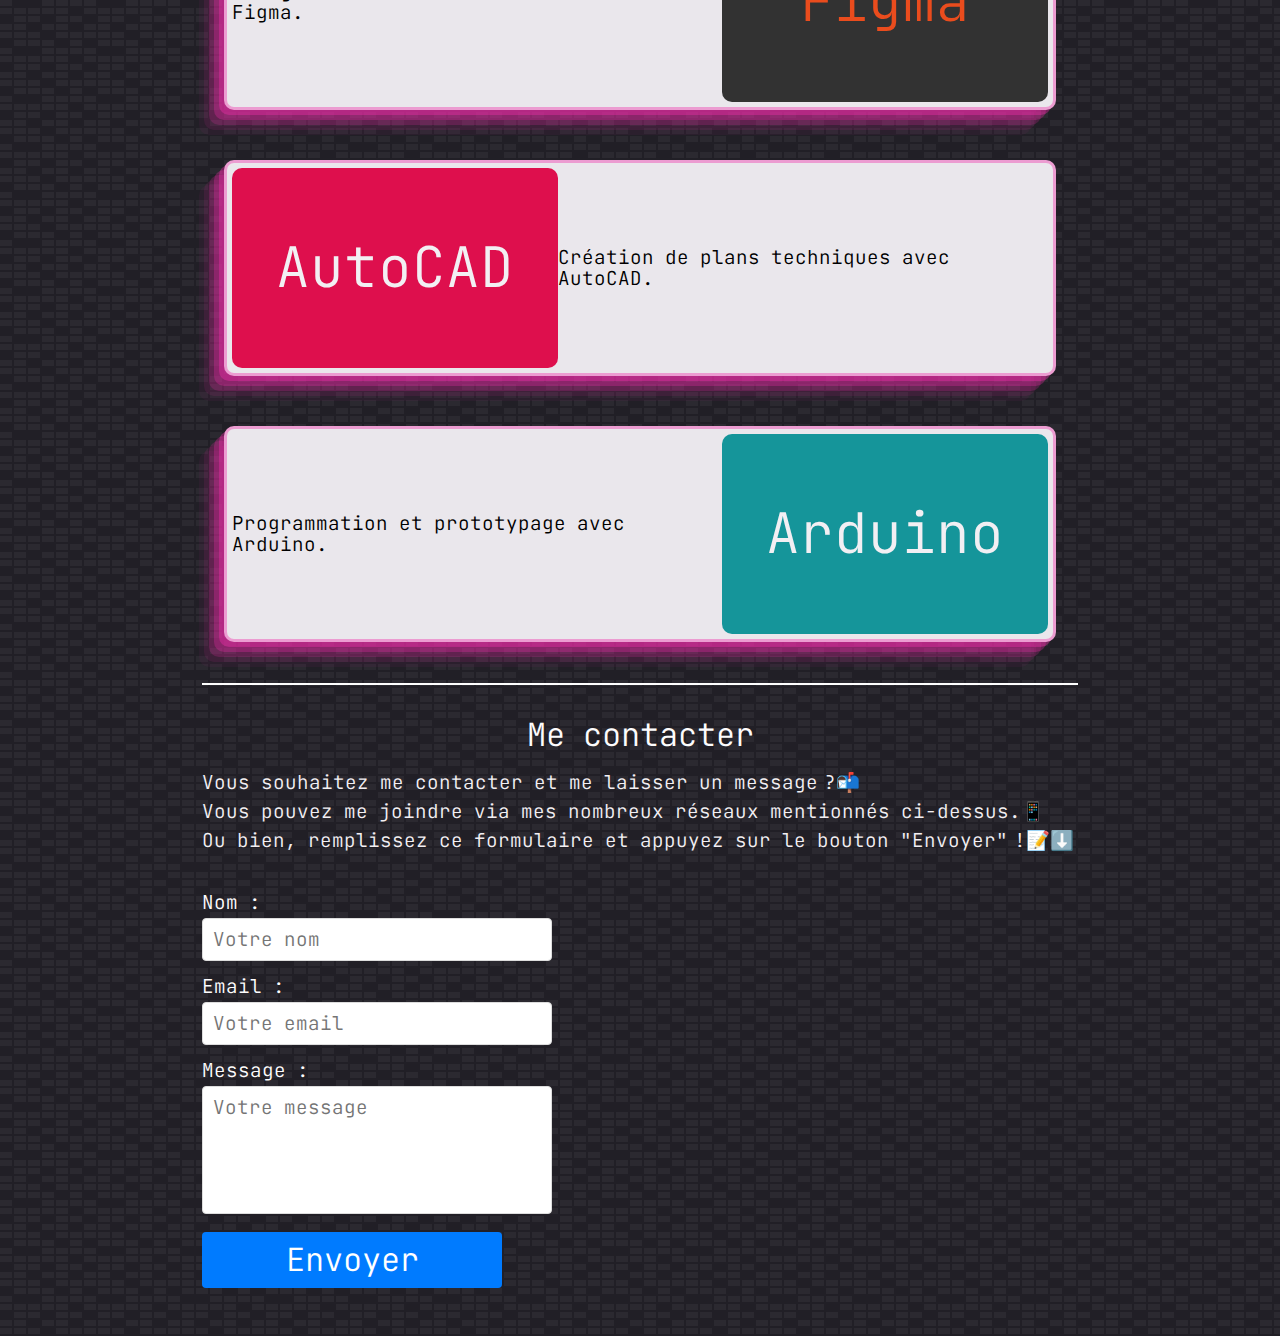
==== commit 53d2ebb0: "fix form layout" ====
--- a/index.html
+++ b/index.html
@@ -7,6 +7,7 @@
     <link rel="stylesheet" href="pages/css/general.css">
     <link rel="stylesheet" href="pages/css/form.css">
     <link rel="stylesheet" href="pages/css/header.css">
+    <link rel="stylesheet" href="pages/css/skill.css">
     <link rel="icon" type="image/x-icon" href="/src/cercle.png">
     <title>Acceuil</title>
 </head>
--- a/pages/css/index.css
+++ b/pages/css/index.css
@@ -98,131 +98,6 @@
     animation: blink 0.5s infinite;
 }
 
-.skills{
-    width: 100%;
-    display: flex;
-    flex-direction: column;
-    align-items: center;
-    padding-bottom: 1rem;
-    border-bottom: 2px solid white ;
-}
-.skillstitle{
-    width: 100%;
-    color: var(--color3);
-    font-size: 4rem;
-    padding: 10px 0;
-    margin: 0 0 30px;
-    border-bottom: 3px solid var(--color3);
-    box-shadow: rgba(240, 46, 170, 0.4) 0px 5px, rgba(240, 46, 170, 0.3) 0px 10px, rgba(240, 46, 170, 0.2) 0px 15px, rgba(240, 46, 170, 0.1) 0px 20px, rgba(240, 46, 170, 0.05) 0px 25px;
-}
-.skill{
-    display: flex;
-    justify-content: space-between;
-    margin: 25px 0;
-    border-radius: 10px;
-    border: 3px solid rgba(240, 46, 170, 0.4);
-    background-color: #EAE7EC;
-    box-shadow: rgba(240, 46, 170, 0.4) -5px 5px, rgba(240, 46, 170, 0.3) -10px 10px, rgba(240, 46, 170, 0.2) -15px 15px, rgba(240, 46, 170, 0.1) -20px 20px, rgba(240, 46, 170, 0.05) -25px 25px;
-    padding: 5px;
-    font-weight: 1000;
-    font-size: 1.2rem;
-    width: 95%;
-}
-.skill:nth-child(odd){
-    flex-direction: row;
-}
-.skill:nth-child(even){
-    flex-direction: row-reverse;
-}
-.skill-name{
-    border-radius: 10px;
-    width: 40%;
-    height: 200PX;
-    background-color: #BCBAC7;
-    display: fleX;
-    align-items: center;
-    justify-content: center;
-    background-repeat: no-repeat;
-    background-size: contain;
-    background-position: 10px 10px 10px 10px;
-    font-size: 3.5rem;
-
-}
-.description{
-    width: 60%;
-    display: fleX;
-    align-items: center;
-    justify-content: center;
-    background-color: #EAE7EC;
-}
-
-.skill-name.html{
-    background-color: #dd4b25;
-    color: var(--color3);
-
-}
-.skill-name.css{
-    background-color: #005ada;
-    color: var(--color3);
-}
-.skill-name.js{
-    background-color: #e8d44d;
-}
-.skill-name.nodejs{
-    background-color: #7fc728;
-
-}
-.skill-name.php {
-    background-color: #4d588e;
-    color: var(--color3);
-}
-.skill-name.sql{
-    background-color: #294d71;
-    color: var(--color3);
-}
-.skill-name.python{
-    color: var(--color3);
-    background: rgb(53,108,155);
-    background: linear-gradient(90deg, rgba(53,108,155,1) 50%, rgba(247,214,82,1) 50%);
-}
-.skill-name.notion{
-    background-color: var(--color12);
-    color: var(--color3);
-}
-.skill-name.anytype{
-    background-color: var(--color12);
-    color: var(--color3);
-}
-.skill-name.git{
-    background-color: #e84e31;
-    color: var(--color3);
-}
-.skill-name.github{
-    background-color:var(--color12);
-    color: var(--color3);
-}
-
-.skill-name.blender{
-    background-color: #e19601;
-    color: var(--color3);
-}
-
-.skill-name.figma{
-    background-color: #323232;
-    color: #ea4c1d;
-}
-
-.skill-name.autocad{
-    background-color: #de0f4d;
-    color: var(--color3);
-}
-.skill-name.arduino{
-    background-color: #15959a;
-    color: var(--color3);
-}
-
-
-
 @media only screen and (min-device-width : 320px) and (max-device-width : 480px) {
     body{
         width: 100vw;
@@ -276,20 +151,4 @@
     .about{
         margin-bottom: 1rem ;
     }
-
-
-
-    .skill{
-        box-shadow: rgba(240, 46, 170, 0.4) 0px 5px, rgba(240, 46, 170, 0.3) 0px 10px, rgba(240, 46, 170, 0.2) 0px 15px, rgba(240, 46, 170, 0.1) 0px 20px, rgba(240, 46, 170, 0.05) 0px 25px;
-    }
-    .skillstitle{
-        font-size: 1.7rem;
-    }
-    .skill-name{
-        width: 100%;
-    height: 150PX;
-    }
-    .description{
-        display: none;
-    }
 }--- a/pages/css/form.css
+++ b/pages/css/form.css
@@ -20,7 +20,7 @@
 .contactlabel{
     margin: 1rem 0;
     padding: 1rem 0;
-    font-size: 2rem;
+    font-size: 1.2rem;
     color: var(--color3);
 }
 .contactlabel > h1{
@@ -56,7 +56,7 @@
 
 .contact-form label {
     display: block;
-    font-size: 2rem;
+    font-size: 1.2rem;
     color: var(--color1);
     margin-bottom: 5px;
 }
@@ -65,7 +65,7 @@
 .contact-form textarea {
     width: 100%;
     padding: 10px;
-    font-size: 2rem;
+    font-size: 1.2rem;
     border: 1px solid #ddd;
     border-radius: 4px;
     box-sizing: border-box;
@@ -76,7 +76,8 @@
 }
 
 .contact-form .submit-button {
-    width: 40%;
+    width: 20%;
+    min-width: 300px;
     padding: 10px;
     font-size: 2rem;
     color: #fff;
@@ -128,6 +129,7 @@
     
     .contact-form .form-group {
         margin-bottom: 15px;
+        width: 100%;
     }
     
     .contact-form label {
@@ -137,6 +139,7 @@
     .contact-form input,
     .contact-form textarea {
         font-size: 1rem;
+        
     }
     
     .contact-form textarea {
@@ -146,4 +149,7 @@
     .contact-form .submit-button {
         font-size: 1rem;
     }
+    .submit-button{
+        width: 50%;
+    }
 }--- a/pages/css/skill.css
+++ b/pages/css/skill.css
@@ -0,0 +1,157 @@
+:root{
+    --color1: #FDFCFD ;
+    --color2: #FAF9FB;
+    --color3: #F2EFF3;
+    --color4: #EAE7EC;
+    --color5: #E3DFE6;
+    --color6: #DBD8E0;
+    --color7: #D0CDD7;
+    --color8: #BCBAC7;
+    --color9: #8E8C99;
+    --color10: #84828E;
+    --color11: #65636D;
+    --color12: #211F26;
+}
+.skills{
+    width: 100%;
+    display: flex;
+    flex-direction: column;
+    align-items: center;
+    padding-bottom: 1rem;
+    border-bottom: 2px solid white ;
+}
+.skillstitle{
+    width: 100%;
+    color: var(--color3);
+    font-size: 4rem;
+    padding: 10px 0;
+    margin: 0 0 30px;
+    border-bottom: 3px solid var(--color3);
+    box-shadow: rgba(240, 46, 170, 0.4) 0px 5px, rgba(240, 46, 170, 0.3) 0px 10px, rgba(240, 46, 170, 0.2) 0px 15px, rgba(240, 46, 170, 0.1) 0px 20px, rgba(240, 46, 170, 0.05) 0px 25px;
+}
+.skill{
+    display: flex;
+    justify-content: space-between;
+    margin: 25px 0;
+    border-radius: 10px;
+    border: 3px solid rgba(240, 46, 170, 0.4);
+    background-color: #EAE7EC;
+    box-shadow: rgba(240, 46, 170, 0.4) -5px 5px, rgba(240, 46, 170, 0.3) -10px 10px, rgba(240, 46, 170, 0.2) -15px 15px, rgba(240, 46, 170, 0.1) -20px 20px, rgba(240, 46, 170, 0.05) -25px 25px;
+    padding: 5px;
+    font-weight: 1000;
+    font-size: 1.2rem;
+    width: 95%;
+    min-width: 813px;
+}
+.skill:nth-child(odd){
+    flex-direction: row;
+}
+.skill:nth-child(even){
+    flex-direction: row-reverse;
+}
+.skill-name{
+    border-radius: 10px;
+    width: 40%;
+    height: 200PX;
+    background-color: #BCBAC7;
+    display: fleX;
+    align-items: center;
+    justify-content: center;
+    background-repeat: no-repeat;
+    background-size: contain;
+    background-position: 10px 10px 10px 10px;
+    font-size: 3.5rem;
+
+}
+.description{
+    width: 60%;
+    display: fleX;
+    align-items: center;
+    justify-content: center;
+    background-color: #EAE7EC;
+}
+
+.skill-name.html{
+    background-color: #dd4b25;
+    color: var(--color3);
+
+}
+.skill-name.css{
+    background-color: #005ada;
+    color: var(--color3);
+}
+.skill-name.js{
+    background-color: #e8d44d;
+}
+.skill-name.nodejs{
+    background-color: #7fc728;
+
+}
+.skill-name.php {
+    background-color: #4d588e;
+    color: var(--color3);
+}
+.skill-name.sql{
+    background-color: #294d71;
+    color: var(--color3);
+}
+.skill-name.python{
+    color: var(--color3);
+    background: rgb(53,108,155);
+    background: linear-gradient(90deg, rgba(53,108,155,1) 50%, rgba(247,214,82,1) 50%);
+}
+.skill-name.notion{
+    background-color: var(--color12);
+    color: var(--color3);
+}
+.skill-name.anytype{
+    background-color: var(--color12);
+    color: var(--color3);
+}
+.skill-name.git{
+    background-color: #e84e31;
+    color: var(--color3);
+}
+.skill-name.github{
+    background-color:var(--color12);
+    color: var(--color3);
+}
+
+.skill-name.blender{
+    background-color: #e19601;
+    color: var(--color3);
+}
+
+.skill-name.figma{
+    background-color: #323232;
+    color: #ea4c1d;
+}
+
+.skill-name.autocad{
+    background-color: #de0f4d;
+    color: var(--color3);
+}
+.skill-name.arduino{
+    background-color: #15959a;
+    color: var(--color3);
+}
+
+
+
+@media only screen and (min-device-width : 320px) and (max-device-width : 480px) {
+
+    .skill{
+        min-width: 100%;
+        box-shadow: rgba(240, 46, 170, 0.4) 0px 5px, rgba(240, 46, 170, 0.3) 0px 10px, rgba(240, 46, 170, 0.2) 0px 15px, rgba(240, 46, 170, 0.1) 0px 20px, rgba(240, 46, 170, 0.05) 0px 25px;
+    }
+    .skillstitle{
+        font-size: 1.7rem;
+    }
+    .skill-name{
+        width: 100%;
+    height: 150PX;
+    }
+    .description{
+        display: none;
+    }
+}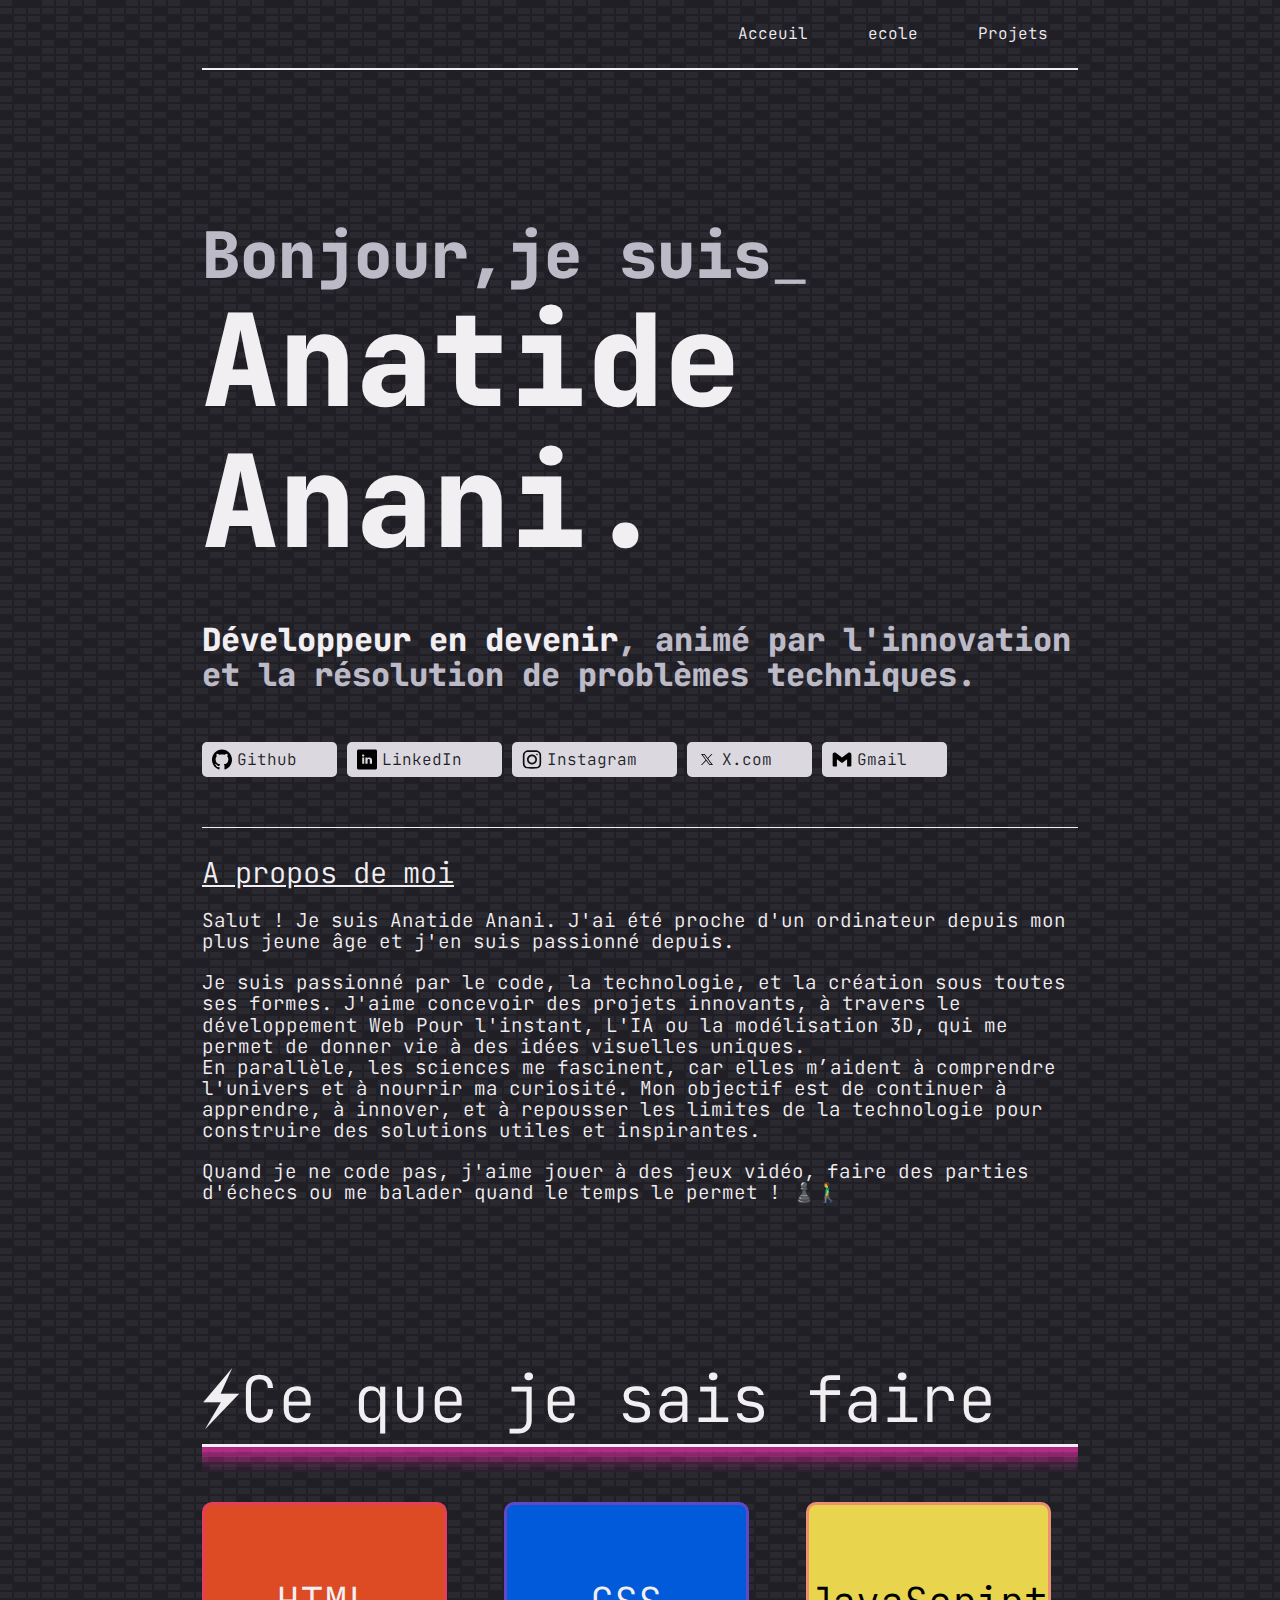
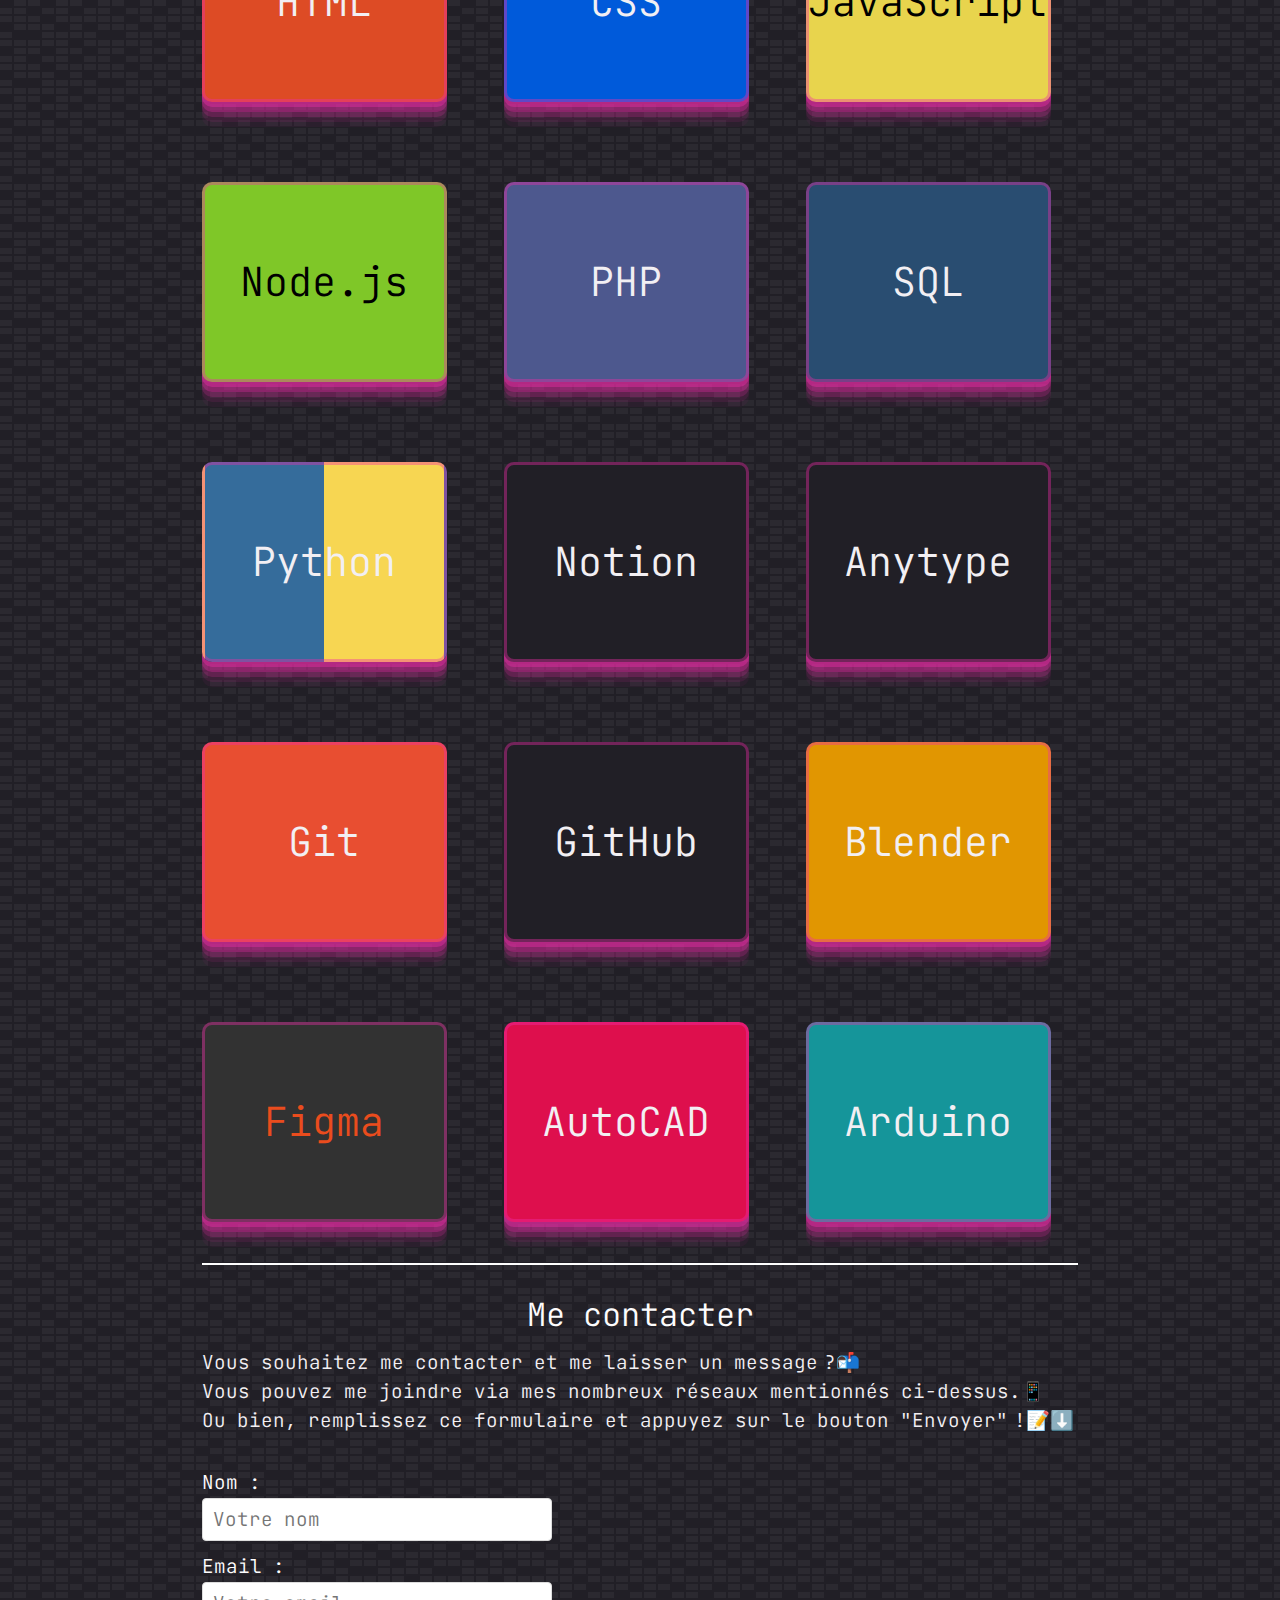
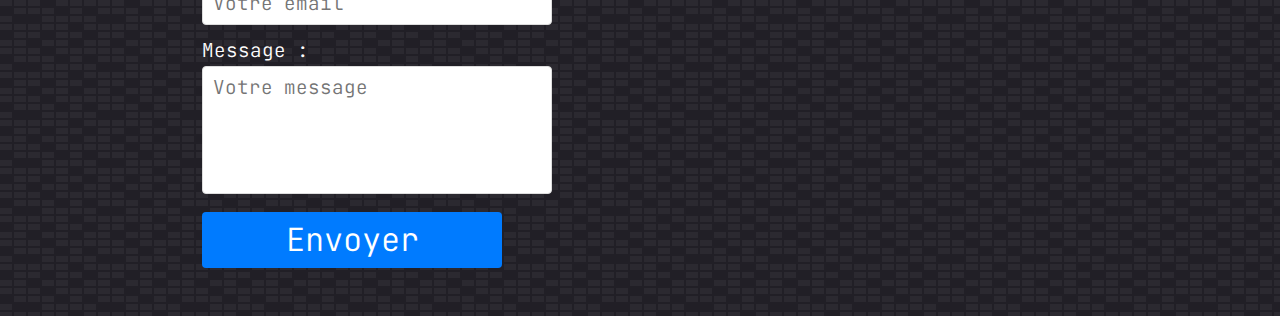
==== commit 688a20fc: "mise a jour du layout des skills , des couleurs et des images des projets" ====
--- a/index.html
+++ b/index.html
@@ -68,65 +68,52 @@
             </div>
             <div class="skills">
                 <div class="skillstitle"><em class="blink">⚡</em>Ce que je sais faire </div>
-                <div class="skill html">
-                    <div class="skill-name html">HTML</div>
-                    <div class="description">Création de sites web structurés avec HTML.</div>
-                </div>
-                <div class="skill">
-                    <div class="skill-name css">CSS</div>
-                    <div class="description">Stylisation des pages web avec CSS.</div>
-                </div>
-                <div class="skill">
-                    <div class="skill-name js">JavaScript</div>
-                    <div class="description">Développement interactif avec JavaScript.</div>
-                </div>
-                <div class="skill">
-                    <div class="skill-name nodejs">Node.js</div>
-                    <div class="description">Développement de serveurs web avec Node.js.</div>
-                </div>
-                <div class="skill">
-                    <div class="skill-name php">PHP</div>
-                    <div class="description">Développement dynamique de sites web avec PHP.</div>
-                </div>
-                <div class="skill">
-                    <div class="skill-name sql">SQL</div>
-                    <div class="description">Gestion de bases de données avec SQL.</div>
-                </div>
-                <div class="skill">
-                    <div class="skill-name python">Python</div>
-                    <div class="description">Programmation avec Python pour des applications diverses.</div>
-                </div>
-                <div class="skill">
-                    <div class="skill-name notion">Notion</div>
-                    <div class="description">Gestion de projets et de tâches avec Notion.</div>
-                </div>
-                <div class="skill">
-                    <div class="skill-name anytype">Anytype</div>
-                    <div class="description">Utilisation de Anytype pour la gestion de données.</div>
-                </div>
-                <div class="skill">
-                    <div class="skill-name git">Git</div>
-                    <div class="description">Gestion de versions avec Git.</div>
-                </div>
-                <div class="skill">
-                    <div class="skill-name github">GitHub</div>
-                    <div class="description">Gestion de versions et collaboration avec GitHub.</div>
-                </div>
-                <div class="skill">
-                    <div class="skill-name blender">Blender</div>
-                    <div class="description">Modélisation 3D avec Blender.</div>
-                </div>
-                <div class="skill">
-                    <div class="skill-name figma">Figma</div>
-                    <div class="description">Design d'interface utilisateur avec Figma.</div>
-                </div>
-                <div class="skill">
-                    <div class="skill-name autocad">AutoCAD</div>
-                    <div class="description">Création de plans techniques avec AutoCAD.</div>
-                </div>
-                <div class="skill">
-                    <div class="skill-name arduino">Arduino</div>
-                    <div class="description">Programmation et prototypage avec Arduino.</div>
+                <div class="skilllist">
+                    <div class="skill html">
+                        <div>HTML</div>
+                    </div>
+                    <div class="skill css">
+                        <div>CSS</div>
+                    </div>
+                    <div class="skill js">
+                        <div>JavaScript</div>
+                    </div>
+                    <div class="skill nodejs">
+                        <div>Node.js</div>
+                    </div>
+                    <div class="skill php">
+                        <div>PHP</div>
+                    </div>
+                    <div class="skill sql">
+                        <div>SQL</div>
+                    </div>
+                    <div class="skill python">
+                        <div>Python</div>
+                    </div>
+                    <div class="skill notion">
+                        <div>Notion</div>
+                    </div>
+                    <div class="skill anytype">
+                        <div>Anytype</div>
+                    </div>
+                    <div class="skill git">
+                        <div>Git</div>
+                    </div>
+                    <div class="skill github">
+                        <div>GitHub</div>
+                    </div>
+                    <div class="skill blender">
+                        <div>Blender</div>
+                    </div>
+                    <div class="skill figma">
+                        <div>Figma</div>
+                    </div>
+                    <div class="skill autocad">
+                        <div>AutoCAD</div>
+                    </div>
+                    <div class="skill arduino">
+                        <div>Arduino</div>
+                    </div>
                 </div>
             </div>
             <div class="contactform">
--- a/pages/css/skill.css
+++ b/pages/css/skill.css
@@ -29,109 +29,100 @@
     border-bottom: 3px solid var(--color3);
     box-shadow: rgba(240, 46, 170, 0.4) 0px 5px, rgba(240, 46, 170, 0.3) 0px 10px, rgba(240, 46, 170, 0.2) 0px 15px, rgba(240, 46, 170, 0.1) 0px 20px, rgba(240, 46, 170, 0.05) 0px 25px;
 }
-.skill{
+.skilllist{
+    display: grid;
+    grid-template-columns: repeat(3,3fr);
+    width: fit-content;
+    height: fit-content;
+    align-items: center;
+    justify-content: center;
+    gap: 30px;
+}
+.skill {
+    border-radius: 10px;
+    width: 90%;
+    min-width: 90%;
+    height: 200px;
+    background-color: #EAE7EC;
     display: flex;
-    justify-content: space-between;
-    margin: 25px 0;
-    border-radius: 10px;
-    border: 3px solid rgba(240, 46, 170, 0.4);
-    background-color: #EAE7EC;
-    box-shadow: rgba(240, 46, 170, 0.4) -5px 5px, rgba(240, 46, 170, 0.3) -10px 10px, rgba(240, 46, 170, 0.2) -15px 15px, rgba(240, 46, 170, 0.1) -20px 20px, rgba(240, 46, 170, 0.05) -25px 25px;
-    padding: 5px;
-    font-weight: 1000;
-    font-size: 1.2rem;
-    width: 95%;
-    min-width: 813px;
-}
-.skill:nth-child(odd){
-    flex-direction: row;
-}
-.skill:nth-child(even){
-    flex-direction: row-reverse;
-}
-.skill-name{
-    border-radius: 10px;
-    width: 40%;
-    height: 200PX;
-    background-color: #BCBAC7;
-    display: fleX;
     align-items: center;
     justify-content: center;
     background-repeat: no-repeat;
     background-size: contain;
     background-position: 10px 10px 10px 10px;
-    font-size: 3.5rem;
-
+    font-size: 2.5rem;
+    margin: 25px 0;
+    border: 3px solid rgba(240, 46, 170, 0.4);
+    box-shadow: rgba(240, 46, 170, 0.4) 0px 5px, rgba(240, 46, 170, 0.3) 0px 10px, rgba(240, 46, 170, 0.2) 0px 15px, rgba(240, 46, 170, 0.1) 0px 20px, rgba(240, 46, 170, 0.05) 0px 25px;
+    padding: 5px;
+    font-weight: 1000;
+    
 }
-.description{
-    width: 60%;
-    display: fleX;
-    align-items: center;
-    justify-content: center;
-    background-color: #EAE7EC;
+.skill > div {
+    padding: 3rem;
 }
 
-.skill-name.html{
+.skill.html{
     background-color: #dd4b25;
     color: var(--color3);
 
 }
-.skill-name.css{
+.skill.css{
     background-color: #005ada;
     color: var(--color3);
 }
-.skill-name.js{
+.skill.js{
     background-color: #e8d44d;
 }
-.skill-name.nodejs{
+.skill.nodejs{
     background-color: #7fc728;
 
 }
-.skill-name.php {
+.skill.php {
     background-color: #4d588e;
     color: var(--color3);
 }
-.skill-name.sql{
+.skill.sql{
     background-color: #294d71;
     color: var(--color3);
 }
-.skill-name.python{
+.skill.python{
     color: var(--color3);
     background: rgb(53,108,155);
     background: linear-gradient(90deg, rgba(53,108,155,1) 50%, rgba(247,214,82,1) 50%);
 }
-.skill-name.notion{
+.skill.notion{
     background-color: var(--color12);
     color: var(--color3);
 }
-.skill-name.anytype{
+.skill.anytype{
     background-color: var(--color12);
     color: var(--color3);
 }
-.skill-name.git{
+.skill.git{
     background-color: #e84e31;
     color: var(--color3);
 }
-.skill-name.github{
+.skill.github{
     background-color:var(--color12);
     color: var(--color3);
 }
 
-.skill-name.blender{
+.skill.blender{
     background-color: #e19601;
     color: var(--color3);
 }
 
-.skill-name.figma{
+.skill.figma{
     background-color: #323232;
     color: #ea4c1d;
 }
 
-.skill-name.autocad{
+.skill.autocad{
     background-color: #de0f4d;
     color: var(--color3);
 }
-.skill-name.arduino{
+.skill.arduino{
     background-color: #15959a;
     color: var(--color3);
 }
@@ -144,14 +135,16 @@
         min-width: 100%;
         box-shadow: rgba(240, 46, 170, 0.4) 0px 5px, rgba(240, 46, 170, 0.3) 0px 10px, rgba(240, 46, 170, 0.2) 0px 15px, rgba(240, 46, 170, 0.1) 0px 20px, rgba(240, 46, 170, 0.05) 0px 25px;
     }
-    .skillstitle{
-        font-size: 1.7rem;
+    .skilllist{
+        width: 100%;
+        display: grid;
+        grid-template-columns: repeat(2,2fr);
+        row-gap: 0;
+        column-gap: 10px;
+        
     }
-    .skill-name{
-        width: 100%;
-    height: 150PX;
-    }
-    .description{
-        display: none;
+    .skill{
+        font-size: 1rem;
+        height: 100px;
     }
 }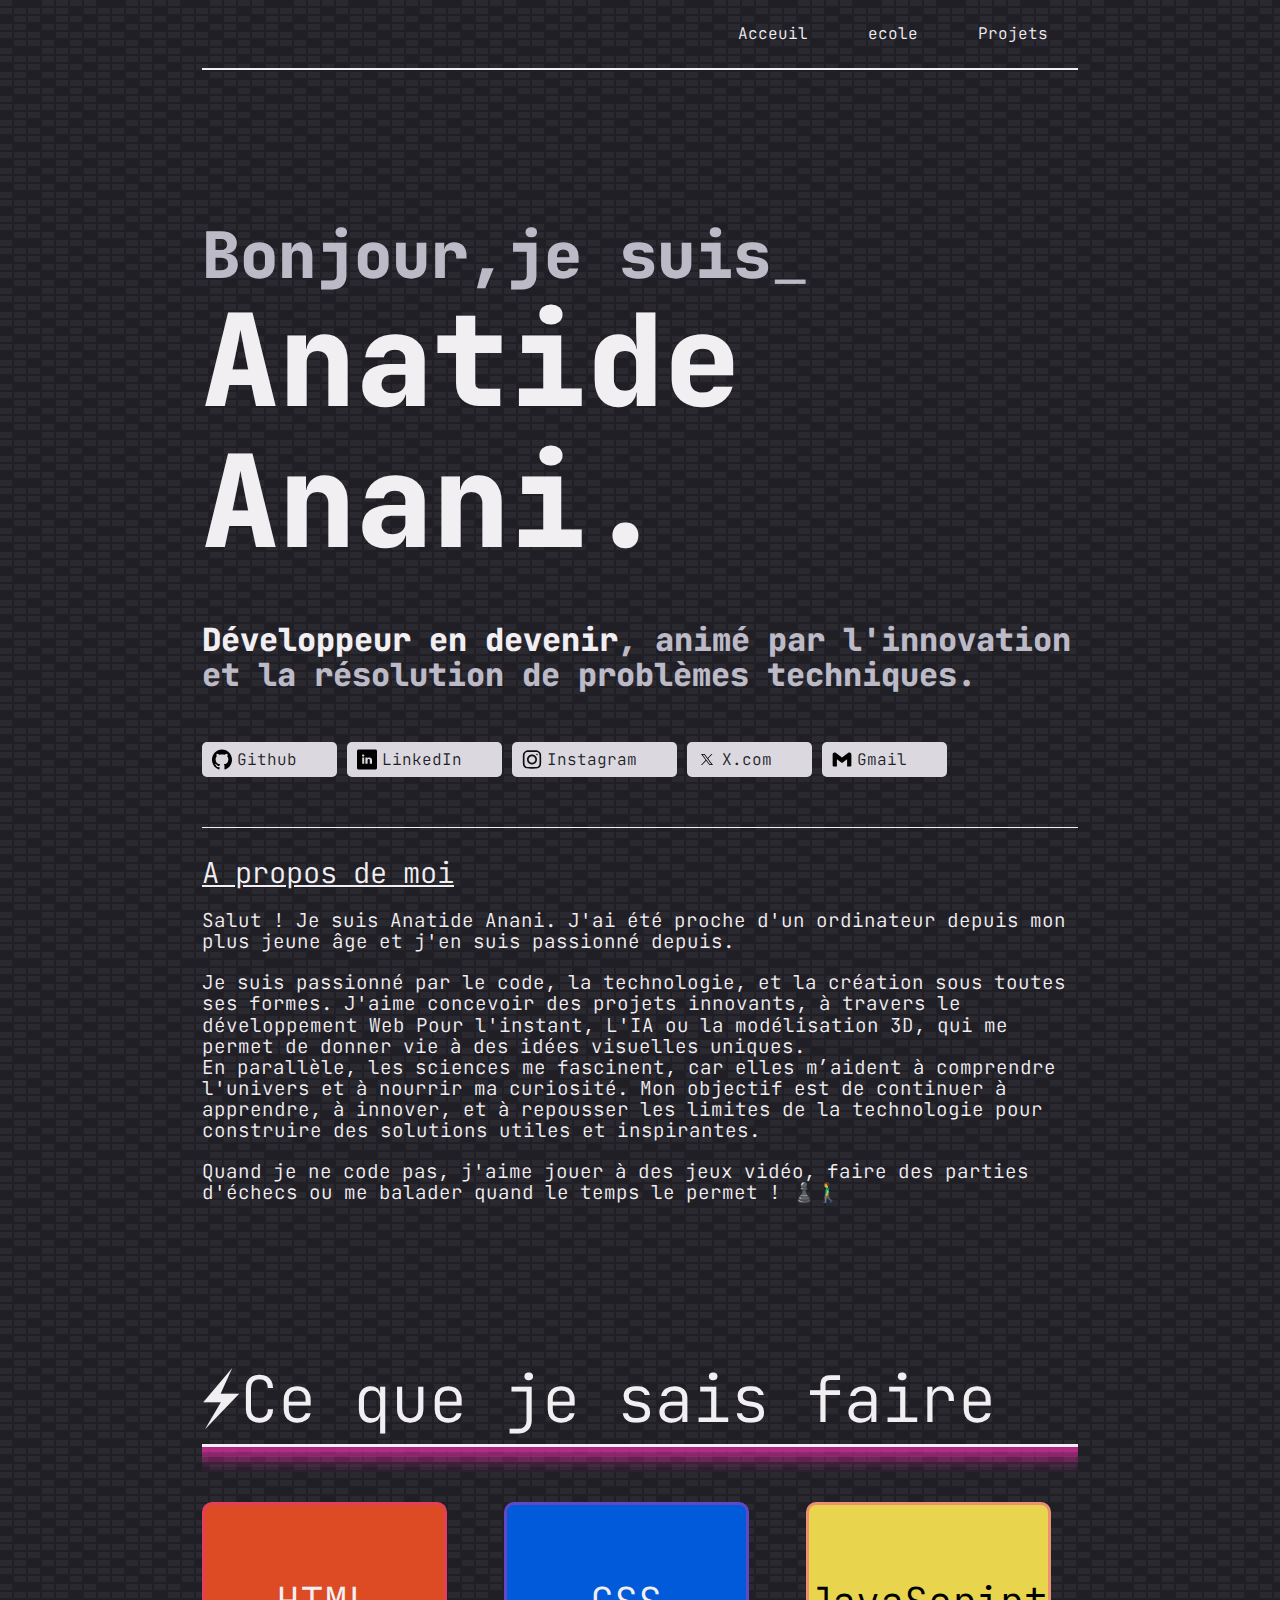
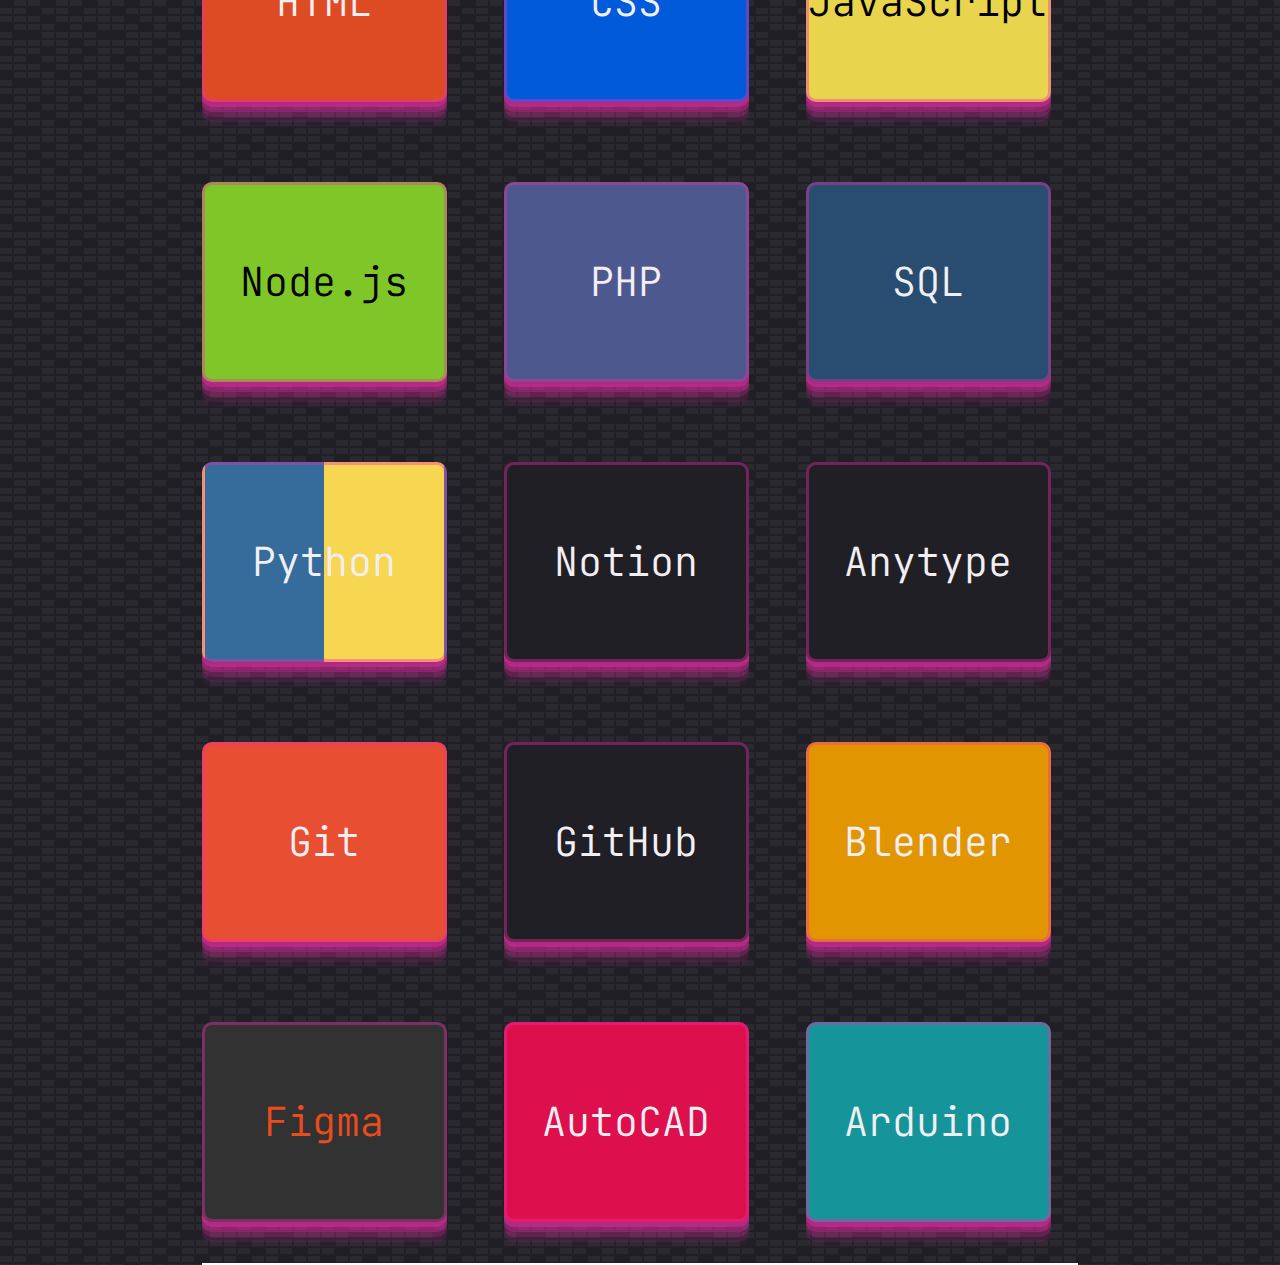
==== commit 2a56e3fd: "add: two blender and arduino, del: contactform" ====
--- a/index.html
+++ b/index.html
@@ -116,6 +116,7 @@
                     </div>
                 </div>
             </div>
+            <!--
             <div class="contactform">
                 <div class="contactlabel">
                     <h1>Me contacter</h1>
@@ -140,6 +141,7 @@
                     <button type="submit" class="submit-button">Envoyer</button>
                 </form>
             </div>
+            -->
         </div>
     </div>
 
